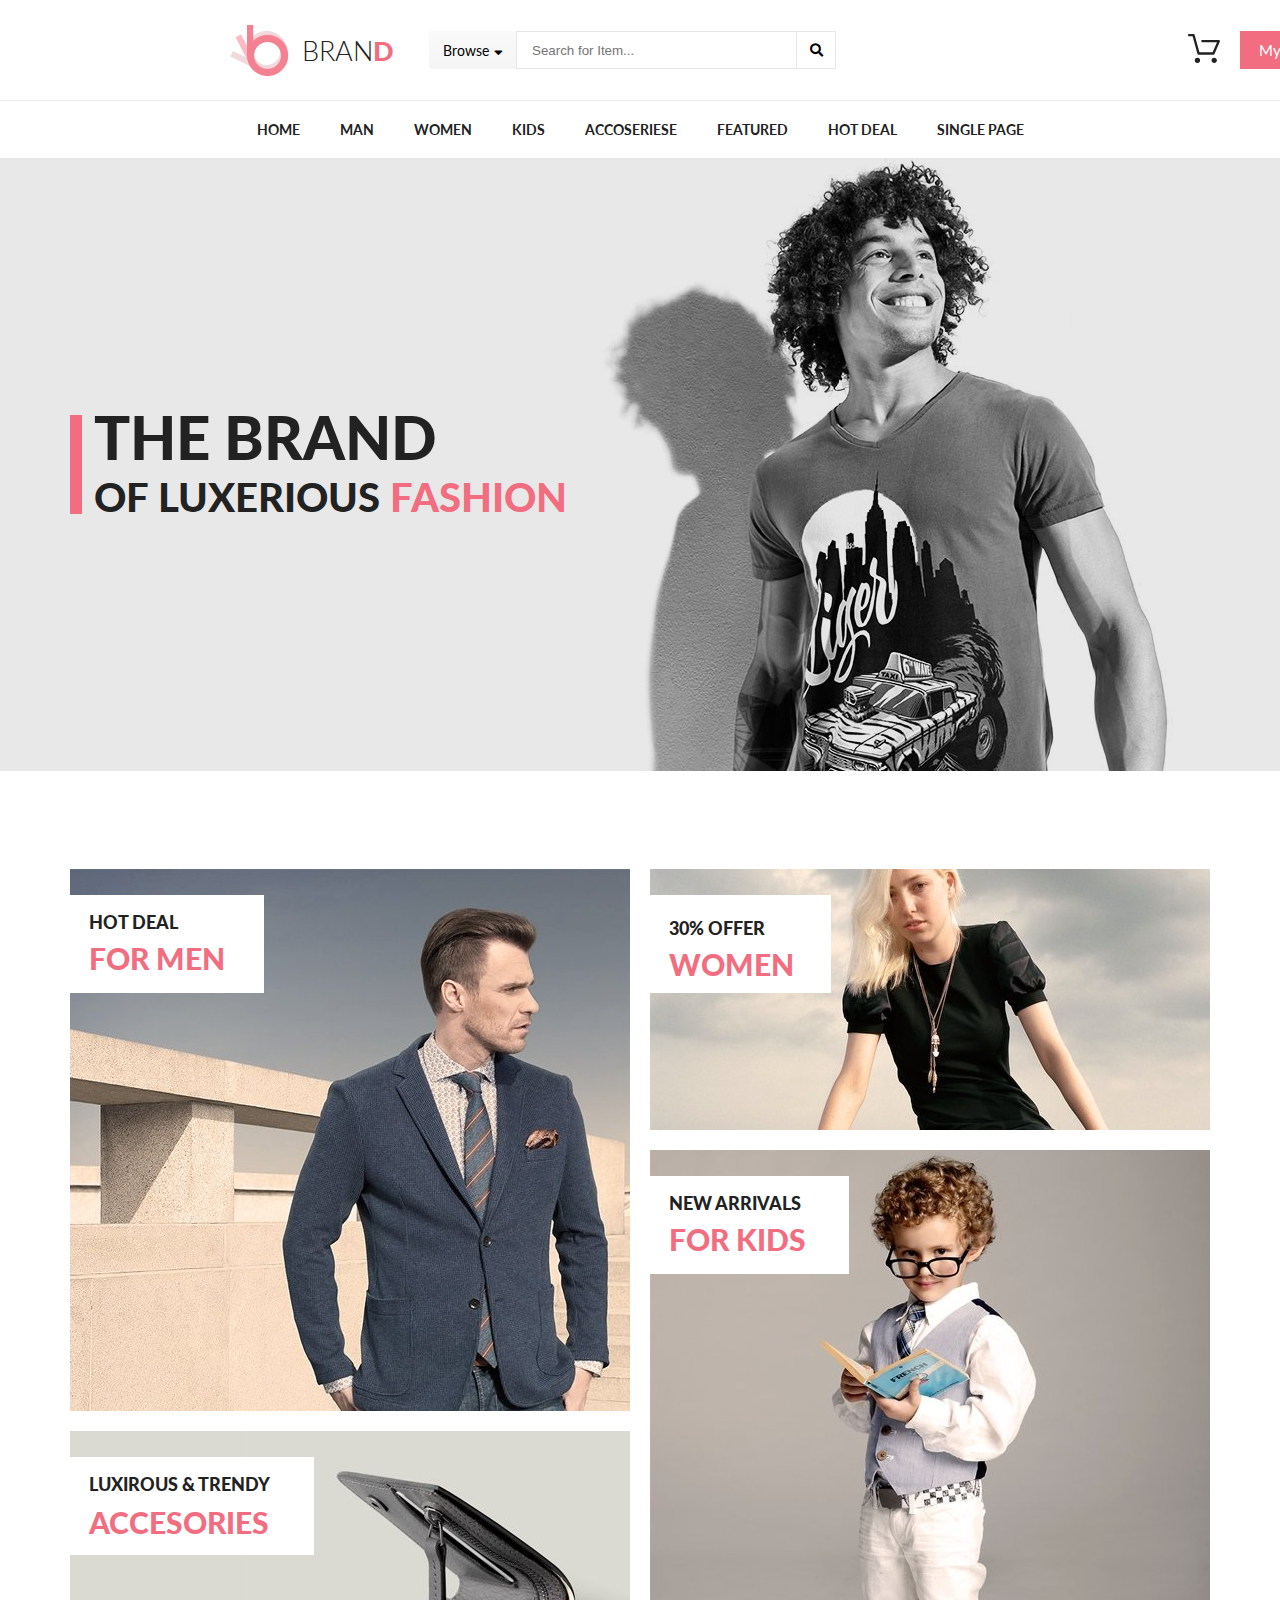
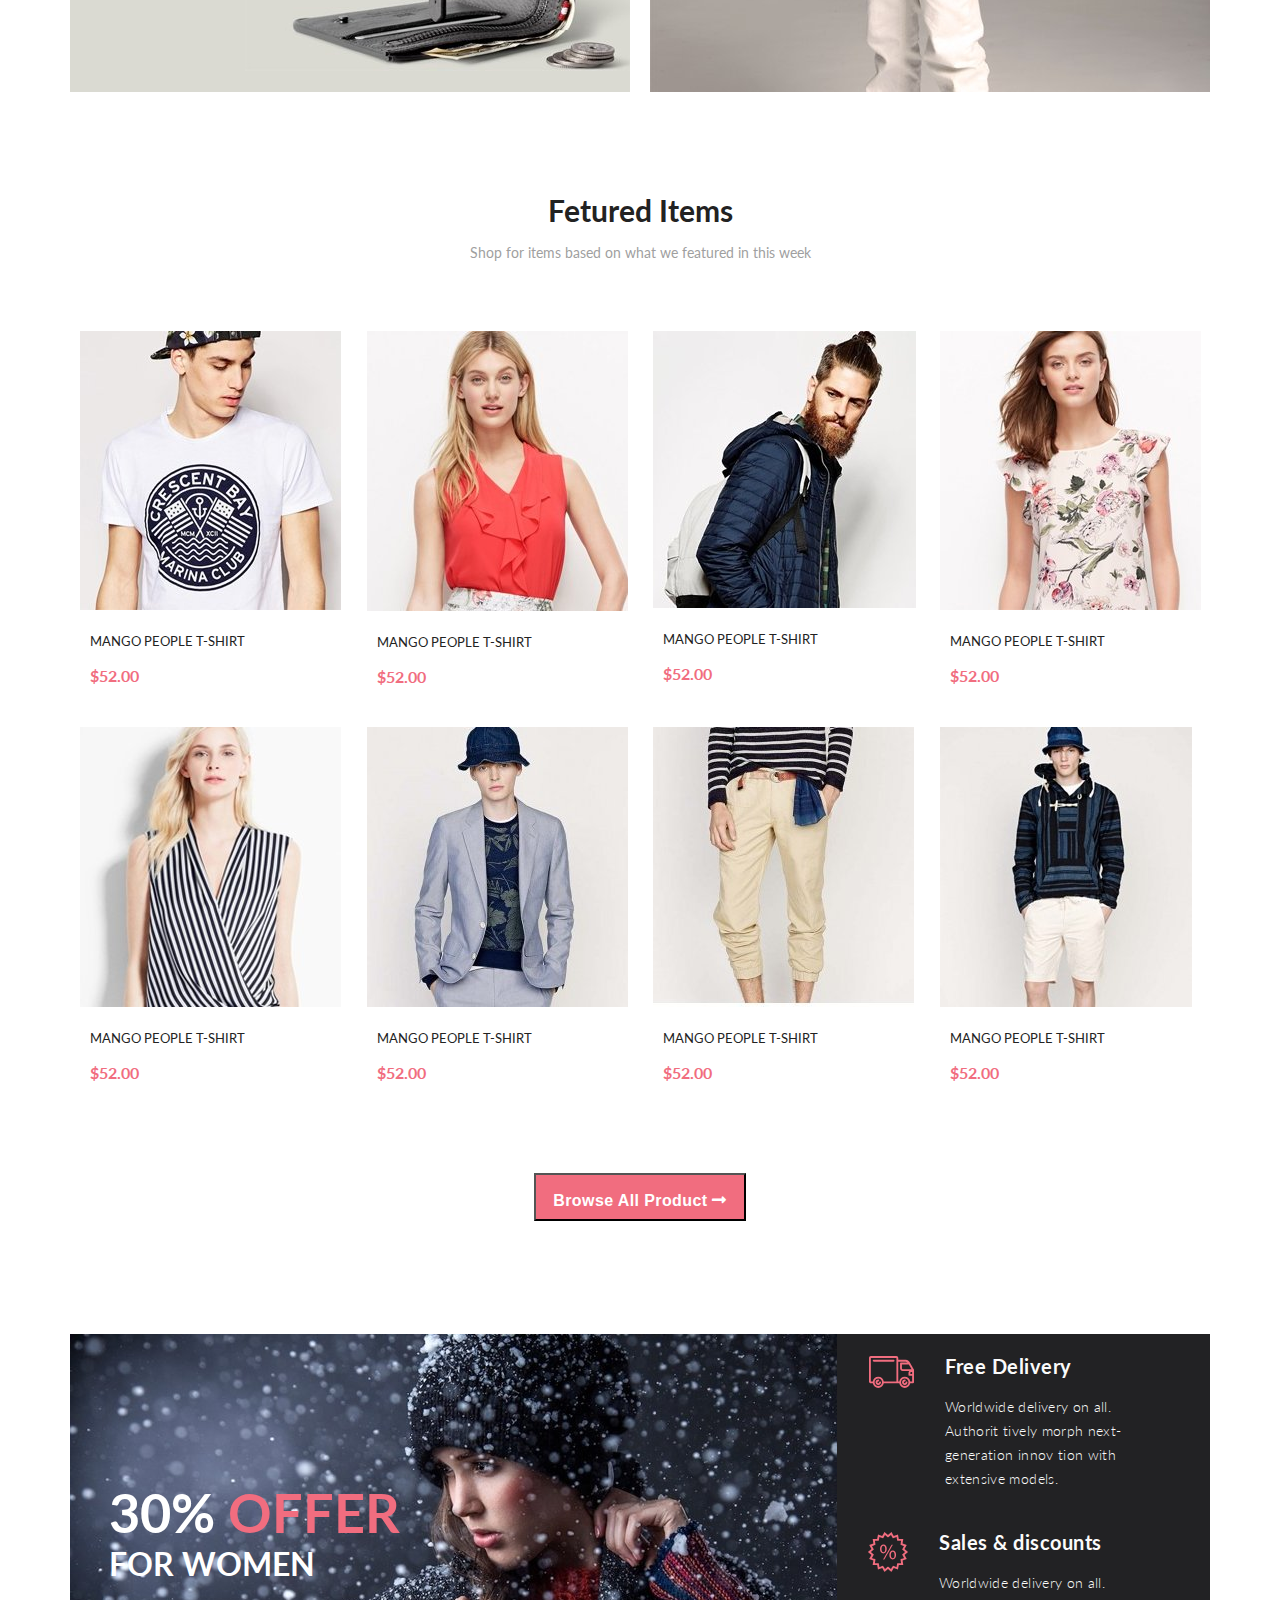
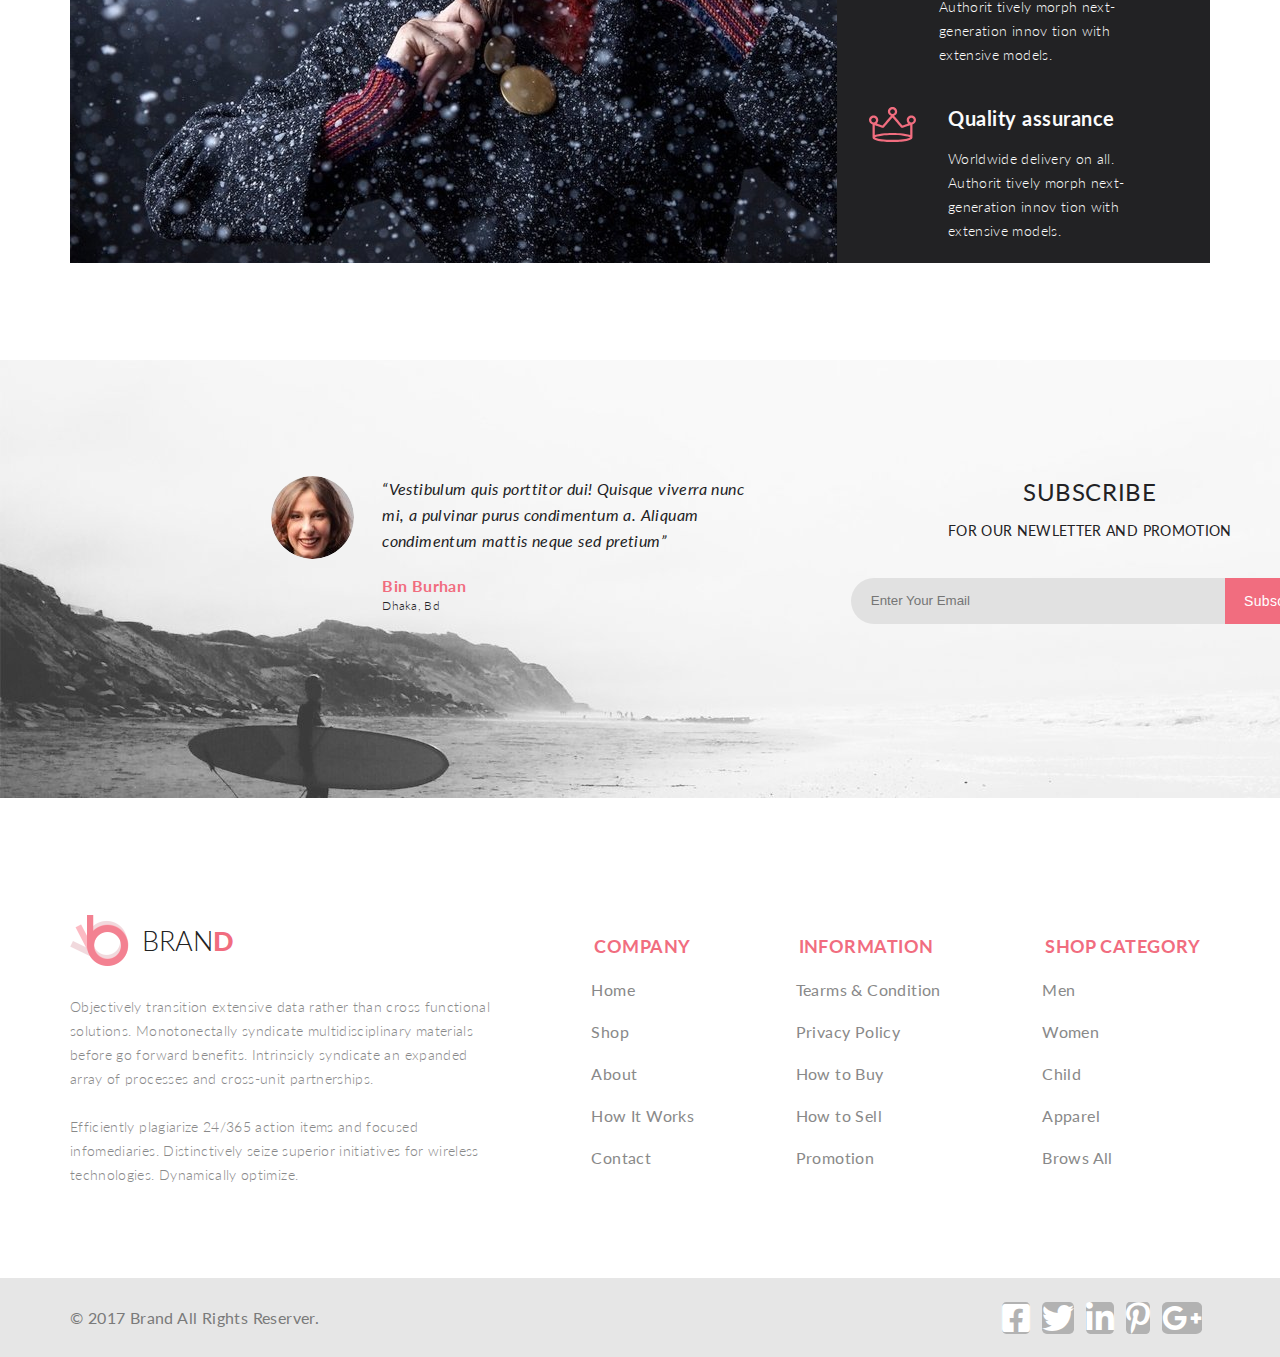
==== index.html @ cf019de4 "corrected header all" ====
<!DOCTYPE html>
<html lang="en">

<head>
    <meta charset="UTF-8">
    <title>Home</title>
    <link href="https://fonts.googleapis.com/css?family=Lato:100,300,400,400i,700,900&display=swap" rel="stylesheet">
    <link rel="stylesheet" href="font-awesome/css/all.css">
    <link rel="stylesheet" href="style/style.css">
</head>

<body>
    <!-- Потолок -->
    <div class="header">
        <div class="container header__flex">
            <div class="header__left">
                <a href="index.html" class="logo">
                    <img class="logo__img" src="img/logo.png" alt="Oops"> Bran <span class="logo__img__text">d</span>
                </a>
                <form class="header__form" action="#">
                    <div class="block__browse">
                        <p class="browse">Browse <i class="fas fa-sort-down browse__arrow"></i></p>
                        <div class="block__browse__drop">
                            <h3 class="block__browse__drop__headline">women</h3>
                            <ul class="drop__menu__ul">
                                <li class="drop__menu__list"><a href="#" class="drop__menu__link">Dresses</a></li>
                                <li class="drop__menu__list"><a href="#" class="drop__menu__link">Tops</a></li>
                                <li class="drop__menu__list"><a href="#" class="drop__menu__link">Sweaters/Knits</a>
                                </li>
                                <li class="drop__menu__list"><a href="#" class="drop__menu__link">Jackets/Coats</a></li>
                                <li class="drop__menu__list"><a href="#" class="drop__menu__link">Blazers</a></li>
                                <li class="drop__menu__list"><a href="#" class="drop__menu__link">Denim</a></li>
                                <li class="drop__menu__list"><a href="#" class="drop__menu__link">Leggings/Pants</a>
                                </li>
                                <li class="drop__menu__list"><a href="#" class="drop__menu__link">Skirts/Shorts</a></li>
                                <li class="drop__menu__list"><a href="#" class="drop__menu__link">Accessories </a></li>
                            </ul>
                            <h3 class="block__browse__drop__headline">men</h3>
                            <ul>
                                <li class="drop__menu__list"><a href="#" class="drop__menu__link">Tees/Tank tops</a>
                                </li>
                                <li class="drop__menu__list"><a href="#" class="drop__menu__link">Shirts/Polos</a></li>
                                <li class="drop__menu__list"><a href="#" class="drop__menu__link">Sweaters</a>
                                </li>
                                <li class="drop__menu__list"><a href="#"
                                        class="drop__menu__link">Sweatshirts/Hoodies</a></li>
                                <li class="drop__menu__list"><a href="#" class="drop__menu__link">Blazers</a></li>
                                <li class="drop__menu__list"><a href="#" class="drop__menu__link">Jackets/vests</a></li>
                            </ul>
                        </div>
                    </div>
                    <input class="input__text" placeholder="Search for Item..." type="text">
                    <button class="header__form__button2" type="submit"><i class="fas fa-search"></i></button>
                </form>
            </div>
            <div class="header__right">
                <ul class="header__right__ul">
                    <li class="header__right__list">
                        <a href="checkout.html"> <img class="header__cart" src="img/cart.svg" alt="Oops"></a>
                        <div class="header__right__list__drop">
                            <div class="header__right__list__drop__container">
                                <div class="header__right__list__drop__container__content">
                                    <img src="img/cart__img1.jpg" alt="Oops">
                                    <div class="header__right__list__drop__container__content__text">
                                        <div class="header__right__list__drop__container__content__text__block">
                                            <h4 class="list__drop__container__content__headline">
                                                Rebox Zane
                                            </h4>
                                            <p class="list__drop__container__content__stars"> <i
                                                    class="far fa-star"></i><i class="far fa-star"></i><i
                                                    class="far fa-star"></i><i class="far fa-star"></i><i
                                                    class="far fa-star"></i>
                                            </p>
                                            <p class="list__drop__container__content__price">1 x $250</p>
                                        </div>
                                        <a class="list__drop__container__content__delete" href="#"><i
                                                class="fas fa-times-circle"></i></a>
                                    </div>
                                </div>
                                <div class="header__right__list__drop__container__content">
                                    <img src="img/cart__img2.jpg" alt="Oops">
                                    <div class="header__right__list__drop__container__content__text">
                                        <div class="header__right__list__drop__container__content__text__block">
                                            <h4 class="list__drop__container__content__headline">
                                                Rebox Zane
                                            </h4>
                                            <p class="list__drop__container__content__stars"> <i
                                                    class="far fa-star"></i><i class="far fa-star"></i><i
                                                    class="far fa-star"></i><i class="far fa-star"></i><i
                                                    class="far fa-star"></i>
                                            </p>
                                            <p class="list__drop__container__content__price">1 x $250</p>
                                        </div>
                                        <a class="list__drop__container__content__delete" href="#"><i
                                                class="fas fa-times-circle"></i></a>
                                    </div>
                                </div>
                                <div class="header__right__list__drop__container__content__total ">
                                    <h2 class="total__price">TOTAL</h2>
                                    <h2 class="total__price">$500.00</h2>
                                </div>

                                <a href="checkout.html"
                                    class="header__right__list__drop__container__content__button">checkout</a>
                                <a href="#" class="header__right__list__drop__container__content__button2">Go to
                                    cart</a>
                            </div>
                        </div>

                    </li>
                </ul>
                <a class="header__right__button" href="#">My Account <i class="fas fa-sort-down arrow_account"></i></a>
            </div>
        </div>
    </div>

    <!-- nav -->

    <nav>
        <ul class="menu">
            <li class="menu__list"><a class="menu__link" href="#">Home</a></li>
            <li class="menu__list"><a class="menu__link" href="#">Man</a></li>
            <li class="menu__list"><a class="menu__link" href="#">Women</a>

                <div class="drop">
                    <div class="drop__flex">
                        <h3 class="nav__drop__headline">Women</h3>
                        <ul class="drop__menu">
                            <li class="drop__menu__list"><a href="#" class="drop__menu__link">Dresses</a></li>
                            <li class="drop__menu__list"><a href="#" class="drop__menu__link">Tops</a></li>
                            <li class="drop__menu__list"><a href="#" class="drop__menu__link">Sweaters/Knits</a></li>
                            <li class="drop__menu__list"><a href="#" class="drop__menu__link">Jackets/Coats</a></li>
                            <li class="drop__menu__list"><a href="#" class="drop__menu__link">Blazers</a></li>
                            <li class="drop__menu__list"><a href="#" class="drop__menu__link">Denim</a></li>
                            <li class="drop__menu__list"><a href="#" class="drop__menu__link">Leggings/Pants</a></li>
                            <li class="drop__menu__list"><a href="#" class="drop__menu__link">Skirts/Shorts</a></li>
                            <li class="drop__menu__list"><a href="#" class="drop__menu__link">Accessories </a></li>
                        </ul>
                    </div>
                    <div class="drop__flex">
                        <h3 class="nav__drop__headline">Women</h3>
                        <ul class="drop__menu">
                            <li class="drop__menu__list"><a href="#" class="drop__menu__link">Dresses</a></li>
                            <li class="drop__menu__list"><a href="#" class="drop__menu__link">Tops</a></li>
                            <li class="drop__menu__list"><a href="#" class="drop__menu__link">Sweaters/Knits</a></li>
                            <li class="drop__menu__list"><a href="#" class="drop__menu__link">Jackets/Coats</a></li>
                        </ul>
                        <h3 class="nav__drop__headline">Women</h3>
                        <ul class="drop__menu">
                            <li class="drop__menu__list"><a href="#" class="drop__menu__link">Dresses</a></li>
                            <li class="drop__menu__list"><a href="#" class="drop__menu__link">Tops</a></li>
                            <li class="drop__menu__list"><a href="#" class="drop__menu__link">Sweaters/Knits</a></li>
                        </ul>
                    </div>
                    <div class="drop__flex">
                        <h3 class="nav__drop__headline">Women</h3>
                        <ul class="drop__menu">
                            <li class="drop__menu__list"><a href="#" class="drop__menu__link">Dresses</a></li>
                            <li class="drop__menu__list"><a href="#" class="drop__menu__link">Tops</a></li>
                            <li class="drop__menu__list"><a href="#" class="drop__menu__link">Sweaters/Knits</a></li>
                            <li class="drop__menu__list"><a href="#" class="drop__menu__link">Jackets/Coats</a></li>
                        </ul>
                        <a href="#">
                            <div class="drop__menu__img__container">
                                <div class="drop__menu__img__container__for__text">
                                    <p class="drop__menu__img__container__text">
                                        Super sale!
                                    </p>
                                </div>
                            </div>
                        </a>

                    </div>
                </div>

            </li>
            <li class="menu__list"><a class="menu__link" href="#">Kids</a></li>
            <li class="menu__list"><a class="menu__link" href="#">Accoseriese</a></li>
            <li class="menu__list"><a class="menu__link" href="#">Featured</a></li>
            <li class="menu__list"><a class="menu__link" href="#">Hot Deal</a></li>
            <li class="menu__list"><a href="single__page.html" class="menu__link">single page</a></li>
        </ul>
    </nav>

    <!-- section1 -->

    <main>
        <div class="section1">
            <div class="section1__content">
                <div class="section1__content__text">
                    <p class="section1__content__text1"> The brand</p>
                    <p class="section1__content__text2">of luxerious <span
                            class="section1__content__text22">Fashion</span>
                    </p>
                </div>
            </div>
        </div>

        <!-- section2 -->

        <div class="section2">
            <div class="section2__content">
                <div class="section2__content__content1">
                    <div class="section2__content__content1__text">
                        <p class="section2__content__content1__text1"> hot deal</p>
                        <p class="section2__content__content1__text2">for men</p>
                    </div>
                </div>
                <div class="section2__content__content3">
                    <div class="section2__content__content3__text">
                        <p class="section2__content__content3__text1"> LUXIROUS & trendy</p>
                        <p class="section2__content__content3__text2">ACCESORIES</p>
                    </div>
                </div>
                <div class="section2__content__content2">
                    <div class="section2__content__content2__text">
                        <p class="section2__content__content2__text1"> 30% offer</p>
                        <p class="section2__content__content2__text2">women</p>
                    </div>
                </div>

                <div class="section2__content__content4">
                    <div class="section2__content__content4__text">
                        <p class="section2__content__content4__text1"> new arrivals</p>
                        <p class="section2__content__content4__text2"> FOR kids</p>
                    </div>
                </div>

            </div>
        </div>

        <!-- section3 -->

        <h1 class="section3__h1"> Fetured Items</h1>
        <p class="section3__p">Shop for items based on what we featured in this week</p>

        <div class="section3">
            <div class="section3__content">
                <div class="section3__content__items">

                    <div class="section3__content__items__opacity">
                        <a href="#" class="section3__content__items__opacity__button">
                            <img src="img/basket.svg" alt="Oops">
                            Add to cart
                        </a>
                    </div>
                    <img src="img/section3-1.jpg" alt="Oops">
                    <p class="section3__content__items__text1">Mango People T-shirt</p>
                    <div class="section3__content__items__container__text2">
                        <p class="section3__content__items__text2">$52.00</p>
                        <p id="stars"> <i class="far fa-star"></i><i class="far fa-star"></i><i
                                class="far fa-star"></i><i class="far fa-star"></i><i class="far fa-star"></i>
                        </p>
                    </div>
                </div>

                <div class="section3__content__items">
                    <div class="section3__content__items__opacity">
                        <a href="#" class="section3__content__items__opacity__button">
                            <img src="img/basket.svg" alt="Oops">
                            Add to cart
                        </a>
                    </div>
                    <img src="img/section3-2.jpg" alt="Oops">
                    <p class="section3__content__items__text1">Mango People T-shirt</p>
                    <div class="section3__content__items__container__text2">
                        <p class="section3__content__items__text2">$52.00</p>
                        <p id="stars"> <i class="far fa-star"></i><i class="far fa-star"></i><i
                                class="far fa-star"></i><i class="far fa-star"></i><i class="far fa-star"></i>
                        </p>
                    </div>
                </div>
                <div class="section3__content__items">
                    <div class="section3__content__items__opacity">
                        <a href="#" class="section3__content__items__opacity__button">
                            <img src="img/basket.svg" alt="Oops">
                            Add to cart
                        </a>
                    </div>
                    <img src="img/section3-3.jpg" alt="Oops">
                    <p class="section3__content__items__text1">Mango People T-shirt</p>
                    <div class="section3__content__items__container__text2">
                        <p class="section3__content__items__text2">$52.00</p>
                        <p id="stars"> <i class="far fa-star"></i><i class="far fa-star"></i><i
                                class="far fa-star"></i><i class="far fa-star"></i><i class="far fa-star"></i>
                        </p>
                    </div>
                </div>
                <div class="section3__content__items">
                    <div class="section3__content__items__opacity">
                        <a href="#" class="section3__content__items__opacity__button">
                            <img src="img/basket.svg" alt="Oops">
                            Add to cart
                        </a>
                    </div>
                    <img src="img/section3-4.jpg" alt="Oops">
                    <p class="section3__content__items__text1">Mango People T-shirt</p>
                    <div class="section3__content__items__container__text2">
                        <p class="section3__content__items__text2">$52.00</p>
                        <p id="stars"> <i class="far fa-star"></i><i class="far fa-star"></i><i
                                class="far fa-star"></i><i class="far fa-star"></i><i class="far fa-star"></i>
                        </p>
                    </div>
                </div>
                <div class="section3__content__items">
                    <div class="section3__content__items__opacity">
                        <a href="#" class="section3__content__items__opacity__button">
                            <img src="img/basket.svg" alt="Oops">
                            Add to cart
                        </a>
                    </div>
                    <img src="img/section3-5.jpg" alt="Oops">
                    <p class="section3__content__items__text1">Mango People T-shirt</p>
                    <div class="section3__content__items__container__text2">
                        <p class="section3__content__items__text2">$52.00</p>
                        <p id="stars"> <i class="far fa-star"></i><i class="far fa-star"></i><i
                                class="far fa-star"></i><i class="far fa-star"></i><i class="far fa-star"></i>
                        </p>
                    </div>
                </div>
                <div class="section3__content__items">
                    <div class="section3__content__items__opacity">
                        <a href="#" class="section3__content__items__opacity__button">
                            <img src="img/basket.svg" alt="Oops">
                            Add to cart
                        </a>
                    </div>
                    <img src="img/section3-6.jpg" alt="Oops">
                    <p class="section3__content__items__text1">Mango People T-shirt</p>
                    <div class="section3__content__items__container__text2">
                        <p class="section3__content__items__text2">$52.00</p>
                        <p id="stars"> <i class="far fa-star"></i><i class="far fa-star"></i><i
                                class="far fa-star"></i><i class="far fa-star"></i><i class="far fa-star"></i>
                        </p>
                    </div>
                </div>
                <div class="section3__content__items">
                    <div class="section3__content__items__opacity">
                        <a href="#" class="section3__content__items__opacity__button">
                            <img src="img/basket.svg" alt="Oops">
                            Add to cart
                        </a>
                    </div>
                    <img src="img/section3-7.jpg" alt="Oops">
                    <p class="section3__content__items__text1">Mango People T-shirt</p>
                    <div class="section3__content__items__container__text2">
                        <p class="section3__content__items__text2">$52.00</p>
                        <p id="stars"> <i class="far fa-star"></i><i class="far fa-star"></i><i
                                class="far fa-star"></i><i class="far fa-star"></i><i class="far fa-star"></i>
                        </p>
                    </div>
                </div>
                <div class="section3__content__items">
                    <div class="section3__content__items__opacity">
                        <a href="#" class="section3__content__items__opacity__button">
                            <img src="img/basket.svg" alt="Oops">
                            Add to cart
                        </a>
                    </div>
                    <img class="section3-8__img" src="img/section3-8.jpg" alt="Oops">
                    <p class="section3__content__items__text1">Mango People T-shirt</p>
                    <div class="section3__content__items__container__text2">
                        <p class="section3__content__items__text2">$52.00</p>
                        <p id="stars"> <i class="far fa-star"></i><i class="far fa-star"></i><i
                                class="far fa-star"></i><i class="far fa-star"></i><i class="far fa-star"></i>
                        </p>
                    </div>
                </div>
            </div>
        </div>
        <form class="section3__form" action="#">
            <button class="section3__button">Browse All Product <i class="fas fa-long-arrow-alt-right"></i></button>
        </form>
        <!-- section 4  -->
        <section class="section__4">
            <div class="section__4__left">
                <div class="section__4__left__price">
                    <p class="section__4__price__text">30% <span class="section__4__price__text__color">offer</span></p>
                    <h2 class="section__4__price__text__2"> for women </h2>
                </div>
            </div>
            <div class="section__4__right">
                <div class="section__4__right__content">
                    <img src="img/section4-1.svg" alt="Oops">
                    <div class="section__4__right__content__text">
                        <h3 class="section__4__right__content__h3">Free Delivery</h3>
                        <p class="section__4__right__content__p">
                            Worldwide delivery on all. Authorit tively morph next-generation innov tion with extensive
                            models.
                        </p>
                    </div>
                </div>
                <div class="section__4__right__content">
                    <img src="img/section4-2.svg" alt="Oops">
                    <div class="section__4__right__content__text">
                        <h3 class="section__4__right__content__h3">Sales & discounts</h3>
                        <p class="section__4__right__content__p">
                            Worldwide delivery on all. Authorit tively morph next-generation innov tion with extensive
                            models.
                        </p>
                    </div>
                </div>
                <div class="section__4__right__content">
                    <img src="img/section4-3.svg" alt="Oops">
                    <div class="section__4__right__content__text">
                        <h3 class="section__4__right__content__h3">Quality assurance</h3>
                        <p class="section__4__right__content__p">
                            Worldwide delivery on all. Authorit tively morph next-generation innov tion with extensive
                            models.
                        </p>
                    </div>
                </div>
            </div>
        </section>
    </main>
    <!-- section 5 -->
    <section class="section__5">
        <div class="section__5__container">
            <div class="section__5__left">
                <img class="section__5__left__img" src="img/section5-1.jpg" alt="Oops">
                <div class="section__5__left__right">
                    <p class="section__5__left__cite"> “Vestibulum quis porttitor dui! Quisque viverra nunc mi,
                        a pulvinar purus condimentum a. Aliquam condimentum mattis neque sed pretium”</p>
                    <p class="section__5__left__cite2"> <span class="section__5__left__cite__color"> Bin Burhan</span>
                        <br>
                        Dhaka, Bd</p>
                </div>
            </div>
            <div class="section__5__right">
                <div class="section__5__right__headline">
                    <h3 class="section__5__right__headline__h3">Subscribe</h3>
                    <p class="section__5__right__headline__p">FOR OUR NEWLETTER AND PROMOTION</p>
                    <form class="section__5__form" action="#">
                        <input class="section__5__form__input" type="email" placeholder="Enter Your Email">
                        <button class="section__5__form__button">Subscribe</button>
                    </form>
                </div>
            </div>
        </div>

        <!-- section 6 -->

    </section>
    <section class="section__6">
        <div class="section__6__content">
            <a href="#" class="logo"> <img class="logo__img" src="img/logo.png" alt="Oops"> Bran <span
                    class="logo__img__text">d</span>
            </a>
            <p class="section__6__content__text">
                Objectively transition extensive data rather than cross functional solutions. Monotonectally syndicate
                multidisciplinary materials before go forward benefits. Intrinsicly syndicate an expanded array of
                processes and cross-unit partnerships. <br> <br>

                Efficiently plagiarize 24/365 action items and focused infomediaries.
                Distinctively seize superior initiatives for wireless technologies. Dynamically optimize.
            </p>
        </div>
        <div class="section__6__content__colonna">
            <h1 class="section__6__content__headline">COMPANY</h1>
            <ul>
                <li class="section__6__list"><a class="section__6__link" href="#">Home</a></li>
                <li class="section__6__list"><a class="section__6__link" href="#">Shop</a></li>
                <li class="section__6__list"><a class="section__6__link" href="#">About</a></li>
                <li class="section__6__list"><a class="section__6__link" href="#">How It Works</a></li>
                <li class="section__6__list"><a class="section__6__link" href="#">Contact</a></li>
            </ul>
        </div>
        <div class="section__6__content__colonna">
            <h1 class="section__6__content__headline">INFORMATION</h1>
            <ul>
                <li class="section__6__list"><a class="section__6__link" href="#">Tearms & Condition</a></li>
                <li class="section__6__list"><a class="section__6__link" href="#">Privacy Policy</a></li>
                <li class="section__6__list"><a class="section__6__link" href="#">How to Buy</a></li>
                <li class="section__6__list"><a class="section__6__link" href="#">How to Sell</a></li>
                <li class="section__6__list"><a class="section__6__link" href="#">Promotion</a></li>
            </ul>
        </div>
        <div class="section__6__content__colonna">
            <h1 class="section__6__content__headline">SHOP CATEGORY</h1>
            <ul>
                <li class="section__6__list"><a class="section__6__link" href="#">Men</a></li>
                <li class="section__6__list"><a class="section__6__link" href="#">Women</a></li>
                <li class="section__6__list"><a class="section__6__link" href="#">Child</a></li>
                <li class="section__6__list"><a class="section__6__link" href="#">Apparel</a></li>
                <li class="section__6__list"><a class="section__6__link" href="#">Brows All</a></li>
            </ul>
        </div>
    </section>

    <!-- footer -->

    <footer>
        <div class="footer__container">
            <p class="copyrigh">&copy 2017 Brand All Rights Reserver. </p>
            <div class="footer__container__link">
                <a class="footer__link" href="https://www.facebook.com" target="_Blank"><i
                        class="fab fa-facebook-square fa-2x network"></i></a>
                <a class="footer__link" href="https://www.twitter.com" target="_Blank"><i
                        class="fab fa-twitter fa-2x network"></i></a>
                <a class="footer__link" href="https://www.facebook.com" target="_Blank"><i
                        class="fab fa-linkedin-in fa-2x network"></i></a>
                <a class="footer__link" href="https://www.pinterest.com" target="_Blank"><i
                        class="fab fa-pinterest-p fa-2x network"></i></a>
                <a class="footer__link" href="https://www.google.com" target="_Blank"><i
                        class="fab fa-google-plus-g fa-2x network"></i></a>
            </div>
        </div>
    </footer>
</body>

</html>
<!-- css navigation -->
---- style/style.css ----
* {
    margin: 0;
    padding: 0;
}
/* анимацЪ */
/* animation: sweep 1s ease; */
@keyframes sweep {
    0% {
        opacity: 0;
        margin-left: -20px
    }

    100% {
        opacity: 1;
        margin-left: 0px
    }
}





body {
    font-family: 'Lato', sans-serif;
    /* width: 1600px; */
    margin: 0 auto;
}

a {
    text-decoration: none;
}

li {
    list-style-type: none;
}

.header {
    width: 1600px;
    height: 100px;
    background-color: #ffffff;
    border-bottom: 1.0px solid #ececec;
    margin: 0 auto;
    display: flex;
    justify-content: space-between;
    align-items: center;
}

.container {
    width: 1140px;
    margin: 0 auto;
}

.logo {
    font-size: 27px;
    font-weight: 300;
    text-transform: uppercase;
    color: #222222;
    display: flex;
    align-items: center;
}

.logo__img {
    margin-right: 13px;
}

.logo__img__text {
    font-weight: 900;
    text-transform: uppercase;
    color: #f16d7f;
}


.block__browse {
    width: 87px;
    height: 38px;
    display: flex;
}

.block__browse:hover {
    box-shadow: 0 0 10px #9f9f9f;
    transition: 0.5s;
}

.browse {
    display: flex;
    justify-content: center;
    align-items: center;
    border-radius: 3px 0 0 3px;
    background-image: linear-gradient(to bottom, #f9f9f9 0%, #f5f5f5 100%);
    width: 87px;
    height: 38px;
    font-size: 14px;
    border: none;
}

.browse__arrow {
    padding-left: 5px;
}

/* Browse раскрытие */

.block__browse {
    position: relative;
}

.block__browse:hover .block__browse__drop {
    display: block;
}

.drop__menu__ul {
    margin-bottom: 20px;
}

.block__browse__drop {
    position: absolute;
    top: 38px;
    display: none;
    background-color: #ffffff;
    border-radius: 5.0px;
    z-index: 2;
    padding: 10px 12px;
}

.block__browse__drop__headline {
    font-size: 14px;
    line-height: 32px;
    font-weight: 400;
    text-transform: uppercase;
    letter-spacing: 0.025em;
    color: #232323;
    border-bottom: 1px solid #e8e8e8;
    width: 236px;
    margin-bottom: 17px;
    padding-bottom: -4px;
}



.header__flex {
    display: flex;
    justify-content: space-between;
}

.header__left {
    display: flex;
    align-items: center;
}

.input__text {
    height: 38px;
    width: 280px;
    box-sizing: border-box;
    border: 0.1px solid #e6e6e6;
    border-right: none;
    padding-left: 15px;
    padding-right: 15px;
}

.header__form__button2 {
    width: 40px;
    background-color: #fff;
    border: 1px solid #e6e6e6;
}

.header__form__button2:hover {
    transition: 0.5s;
    box-shadow: 0 0 10px #9f9f9f;
}

.header__form__img {
    height: 14px;
    width: 20px;
}

.header__form {
    height: 38px;
    display: flex;
    margin-left: 35px;
}

.header__right {
    display: flex;
    align-items: center;
}

.header__right__button {
    width: 130px;
    height: 38px;
    background-color: #f16d7f;
    border: none;
    color: #ffffff;
    font-size: 15px;
    font-weight: 400;
    justify-content: center;
    display: flex;
    align-items: center;
}

.arrow_account {
    padding-left: 5px;
}

.header__right__button:hover {
    box-shadow: 0 0 10px 5px #f16d7f;
    transition: 0.5s;
}

.header__cart {
    width: 32px;
    height: 29px;
    margin-right: 20px;
}

.header__cart:hover {
    box-shadow: 0 0 10px 1px #000000;
    transition: 0.5s;
    border-radius: 15%;
    background-color: rgb(0, 0, 0, 0.3);
}

/* вылезающее из корзины */

.header__right__list__drop {
    width: 262px;
    /* height: 440px; */
    background-color: #ffffff;
    border-radius: 5px;
    display: none;
    position: absolute;
    /* z-index: 2; */
}

.header__right__list {
    position: relative;
}

.header__right__list:hover .header__right__list__drop {
    display: block;
}

.header__right__list__drop__container__content {
    width: 229px;
    display: flex;
    margin: 0 auto;
    border-bottom: 1px solid rgb(237, 237, 237, 0.74);
    margin-top: 21px;
    padding-bottom: 16px;
}

.list__drop__container__content__headline {
    font-size: 12px;
    line-height: 1.2;
    font-weight: 700;
    text-transform: uppercase;
    color: #222222;
}

.list__drop__container__content__stars {
    font-size: 12px;
    font-weight: 400;
    color: #e4af48;
    margin-top: 10px;
    margin-bottom: 12px;
}

.list__drop__container__content__price {
    font-size: 10px;
    font-weight: 400;
    text-transform: uppercase;
    color: #f16d7f;
}

.header__right__list__drop__container__content__text {
    display: flex;
    justify-content: space-between;
    align-items: center;
    width: 157px;
    margin-left: 15px;
}

.list__drop__container__content__delete {
    font-size: 16px;
    font-weight: 400;
    text-transform: uppercase;
    color: #c0c0c0;
}

.list__drop__container__content__delete:hover {
    color: #646464;
}

.header__right__list__drop__container__content__total {
    justify-content: space-between;
    width: 229px;
    display: flex;
    margin: 0 auto;
    margin-top: 19px;
    margin-bottom: 32px;
}

.total__price {
    font-size: 16px;
    font-weight: 700;
    text-transform: uppercase;
    color: #222222;
}

.header__right__list__drop__container__content__button {
    border: 1.0px solid #f16d7f;
    font-size: 14px;
    font-weight: 700;
    text-transform: uppercase;
    color: #f16d7f;
    padding: 16.5px 0px;
    display: block;
    width: 225px;
    text-align: center;
    margin: 0 auto;
    transform: scale(0.9);

}

.header__right__list__drop__container__content__button2 {
    font-size: 14px;
    font-weight: 700;
    text-transform: uppercase;
    color: #4a4a4a;
    padding: 16.5px 0px;
    border: 1px solid #eaeaea;
    background-color: #ffffff;
    display: block;
    width: 225px;
    text-align: center;
    margin: 0 auto;
    margin-top: 11px;
    margin-bottom: 20px;
    transform: scale(0.9);
}

.header__right__list__drop__container__content__button:hover,
.header__right__list__drop__container__content__button2:hover {
    background-color: rgb(122, 122, 122);
    transition: all 1s;
    box-shadow: 0 0 1px 1px #222224;
    transform: scale(1.0);
}

/* Меню nav */
.menu {
    display: flex;
    justify-content: center;
    background-color: #fff;
}

.menu__link {
    padding: 20px;
    font-size: 14px;
    font-weight: 700;
    text-transform: uppercase;
    display: block;
    color: #222222;
}

.menu__link:hover {
    box-shadow: 0 0 10px 10px #9f9f9f;
    transition: 0.3s;
    border-radius: 75%;
}

/* подменю для женщин */
.menu__list {
    position: relative;
}

.drop {
    background-color: #ffffff;
    border-radius: 5.0px;
    position: absolute;
    display: none;
}

.menu__list:hover .drop {
    display: flex;
}

.drop__flex {
    padding: 12px 20px;
}

.nav__drop__headline {
    font-size: 14px;
    line-height: 32px;
    font-weight: 400;
    text-transform: uppercase;
    letter-spacing: 0.025em;
    color: #232323;
    border-bottom: 1px solid #e8e8e8;
    width: 235px;
    margin-bottom: 17px;
    padding-bottom: -4px;
}

.drop__menu__list:hover {
    box-shadow: 0 0 5px 5px #9f9f9f;
    background-color: #9f9f9f;
}

.drop__menu__link {
    font-size: 14px;
    line-height: 28px;
    font-weight: 400;
    letter-spacing: 0.025em;
    color: #646464;
}

.drop__menu__img__container {
    background-image: url(../img/drop__menu.jpg);
    width: 255px;
    height: 118px;
    display: flex;
    justify-content: flex-end;
    align-items: flex-end;
    margin-top: 22px;
}

.drop__menu__img__container__for__text {
    width: 71px;
    height: 45px;
    padding: 15px 12px;
}

.drop__menu__img__container__text {
    font-size: 22px;
    line-height: 28px;
    font-weight: 900;
    text-transform: uppercase;
    letter-spacing: 0.025em;
    color: #ffffff;
}


/* section  1 */
.section1 {
    height: 613px;
    background: #e8e8e8;
}

.section1__content {
    background-image: url(../img/promo.jpg);
    margin: 0 auto;
    height: 100%;
    display: flex;
    width: 1140px;
    align-items: center;
    background-position: 0 -51px;
}

.section1__content__text {
    border-left: #f16d7f solid 12px;
    padding-left: 12px
}

.section1__content__text1 {
    font-size: 60px;
    font-weight: 900;
    color: #222222;
    line-height: 45px;
    margin-bottom: 20px;
    text-transform: uppercase;

}

.section1__content__text2 {
    font-size: 40px;
    font-weight: 900;
    color: #222222;
    text-transform: uppercase;
    line-height: 34px;
}

.section1__content__text22 {
    font-size: 40px;
    font-weight: 900;
    color: #f16d7f;
    text-transform: uppercase;
}

/* section2 */

.section2 {
    margin-top: 98px;
}

.section2__content {
    margin: 0 auto;
    width: 1140px;
    height: 823px;
    display: flex;
    flex-wrap: wrap;
    align-content: space-between;
    flex-direction: column;
    justify-content: space-between;
}

.section2__content__content1 {
    background-image: url(../img/img2.jpg);
    width: 560px;
    height: 542px;
}

.section2__content__content1__text {
    width: 175px;
    height: 82px;
    background-color: #ffffff;
    margin-top: 26px;
    padding-left: 19px;
    padding-top: 16px;
}

.section2__content__content1__text1 {
    font-size: 18px;
    font-weight: 900;
    text-transform: uppercase;
    color: #222222;
}

.section2__content__content1__text2 {
    color: #f16d7f;
    font-size: 30px;
    font-weight: 900;
    text-transform: uppercase;
    line-height: 50px;
}

.section2__content__content2 {
    background-image: url(../img/img3.jpg);
    width: 560px;
    height: 261px;
}

.section2__content__content2__text {
    width: 162px;
    height: 82px;
    background-color: #ffffff;
    margin-top: 26px;
    padding-left: 19px;
    padding-top: 16px;
}

.section2__content__content2__text1 {
    font-size: 18px;
    font-weight: 900;
    text-transform: uppercase;
    color: #222222;
    line-height: 35px;
}

.section2__content__content2__text2 {
    color: #f16d7f;
    font-size: 30px;
    font-weight: 900;
    text-transform: uppercase;
}

.section2__content__content3 {
    background-image: url(../img/img4.jpg);
    background-position: 175px 0;
    background-color: #dadad2;
    width: 560px;
    height: 261px;
    background-repeat: no-repeat;
}

.section2__content__content3__text {
    width: 225px;
    height: 82px;
    background-color: #ffffff;
    margin-top: 26px;
    padding-left: 19px;
    padding-top: 16px;
}

.section2__content__content3__text1 {
    font-size: 18px;
    font-weight: 900;
    text-transform: uppercase;
    color: #222222;
}

.section2__content__content3__text2 {
    color: #f16d7f;
    font-size: 30px;
    font-weight: 900;
    text-transform: uppercase;
    line-height: 55px;
}

.section2__content__content4 {
    background-image: url(../img/img5.jpg);
    width: 560px;
    height: 542px;
}

.section2__content__content4__text {
    width: 180px;
    height: 82px;
    background-color: #ffffff;
    margin-top: 26px;
    padding-left: 19px;
    padding-top: 16px;
}

.section2__content__content4__text1 {
    font-size: 18px;
    font-weight: 900;
    text-transform: uppercase;
    color: #222222;
}

.section2__content__content4__text2 {
    color: #f16d7f;
    font-size: 30px;
    font-weight: 900;
    text-transform: uppercase;
    line-height: 50px;
}

/* section3 */
.section3__h1 {
    font-size: 30px;
    font-weight: 700;
    color: #222222;
    margin-top: 100px;
    text-align: center;
    margin-bottom: 16px;
}

.section3__p {
    font-size: 14px;
    font-weight: 400;
    color: #9f9f9f;
    text-align: center;
}

.section3 {
    margin-top: 60px;

}

.section3__content {
    width: 1140px;
    margin: 0 auto;
    display: flex;
    flex-wrap: wrap;
    justify-content: space-between;

}

.section3__content__items {
    width: 260px;
    height: 376px;
    position: relative;
    margin: 10px;
}

.section3__content__items:hover {
    box-shadow: 0px 5px 8px 0px rgba(0, 0, 0, 0.15);
}

.section3__content__items:hover #stars {
    display: block;
}

.section3__content__items__opacity {
    width: 263px;
    height: 281px;
    opacity: 0;
    background-color: rgba(58, 56, 56, 0.83);
    position: absolute;
    display: flex;
    justify-content: center;
    align-items: center;
}

.section3__content__items__opacity:hover {
    opacity: 0.8;
    transition: 1s;
}

.section3__content__items__opacity__button:hover {
    box-shadow: 0 0 10px 5px rgb(204, 14, 14);
    transition: 1s;
}

.section3__content__items__opacity__button {
    border: 1px solid #ffffff;
    font-size: 13px;
    font-weight: 700;
    color: #ffffff;
    display: flex;
    justify-content: center;
    align-items: center;
    width: 123px;
    height: 39px;

}

.section3__content__items__text1 {
    font-size: 13px;
    font-weight: 400;
    text-transform: uppercase;
    color: #222222;
    margin: 20px 0px 17px 10px;
}

.section3__content__items__container__text2 {
    display: flex;
    justify-content: space-between;
    padding-right: 10px;
}

.section3__content__items__text2 {
    font-size: 16px;
    font-weight: 700;
    text-transform: uppercase;
    color: #f16d7f;
    margin-left: 10px;
}

.section3__button {
    width: 212px;
    height: 48px;
    font-size: 16px;
    line-height: 52px;
    font-weight: 700;
    letter-spacing: 0.025em;
    color: #ffffff;
    background-color: #f16d7f;
    margin-bottom: 113px;
}

.section3__button:hover {
    box-shadow: 0 0 10px 5px #050404;
    transition: 1s;
}

.section3__form {
    margin-top: 60px;
    display: flex;
    justify-content: center;
}

/* section 4 */
.section__4 {
    width: 1140px;
    margin: 0 auto;
    margin-bottom: 97px;
    display: flex;
}

.section__4__left {
    /* background-color: #222224; */
    height: 529px;
    width: 767px;
    background-image: url(../img/section4.jpg);

}

.section__4__left__price {
    padding-top: 146px;
    padding-left: 39px;
}

.section__4__price__text {
    font-size: 53.7px;
    font-weight: 700;
    color: #ffffff;
}

.section__4__price__text__color {
    font-size: 53.7px;
    font-weight: 700;
    color: #f16d7f;
    text-transform: uppercase;
}

.section__4__price__text__2 {
    font-size: 32.2px;
    font-weight: 700;
    color: #ffffff;
    text-transform: uppercase;
}

.section__4__right {
    width: 373px;
    height: 529px;
    background-color: #222224;
    display: flex;
    flex-direction: column;
    justify-content: space-around;
}

.section__4__right__content {
    width: 300px;
    display: flex;
    align-items: flex-start;
    margin-left: 30px;
}

.section__4__right__content__h3 {
    font-size: 20px;
    font-weight: 700;
    color: #fbfbfb;
    letter-spacing: 0.025em;
    margin-bottom: 17px;
}

.section__4__right__content__p {
    font-size: 14px;
    font-weight: 300;
    color: #fbfbfb;
    letter-spacing: 0.025em;
    line-height: 24px;
}

.section__4__right__content__text {
    width: 219px;
    margin-left: 30px;
}

/* section 5 */
.section__5 {
    margin: 0 auto;
    width: 1600px;
    height: 438px;
    background-image: url(../img/section5.jpg);
    display: flex;
    justify-content: space-around;
    align-items: center;
    margin-bottom: 123px;
}

.section__5__container {
    width: 1140px;
    display: flex;
    justify-content: space-around;
    align-items: center;
    margin-bottom: 70px;
}

.section__5__left {
    width: 497px;
    display: flex;
    align-items: flex-start;
}

.section__5__left__img {
    border-radius: 50%;
}

.section__5__left__right {
    width: 386px;
    margin-left: 28px;
}

.section__5__left__cite {
    font-size: 16px;
    line-height: 26px;
    font-weight: 400;
    font-style: italic;
    letter-spacing: 0.025em;
    color: #222224;
    margin-bottom: 19px;
}

.section__5__left__cite2 {
    font-size: 12px;
    line-height: 14px;
    font-weight: 300;
    letter-spacing: 0.025em;
    color: #222224;
}

.section__5__left__cite__color {
    font-size: 16px;
    line-height: 26px;
    font-weight: 700;
    letter-spacing: 0.025em;
    color: #f16d7f;
}

.section__5__right__headline {
    text-align: center;
}

.section__5__right__headline__h3 {
    font-size: 24px;
    line-height: 54px;
    font-weight: 400;
    text-transform: uppercase;
    letter-spacing: 0.025em;
    color: #222224;
}

.section__5__right__headline__p {
    font-size: 14px;
    line-height: 24px;
    font-weight: 400;
    text-transform: uppercase;
    letter-spacing: 0.025em;
    color: #222224;
    margin-bottom: 35px;
}

.section__5__form {
    height: 46px;
    display: flex;
    align-items: center;
}

.section__5__form__input {
    width: 334px;
    height: 46px;
    border-radius: 23px 0 0 23px;
    background-color: #e1e1e1;
    padding-left: 20px;
    padding-right: 20px;
    outline: none;
    border: 0;
}

.section__5__form__button {
    width: 104px;
    height: 46px;
    background-color: #f16d7f;
    border-radius: 0.0px 23.0px 23.0px 0.0px;
    border: 0;
    font-size: 14px;
    font-weight: 400;
    letter-spacing: 0.025em;
    color: #ffffff;

}

.section__5__form__button:hover {
    box-shadow: 0 0 10px 3px #f16d7f;
    transition: 0.5s;
}

/* section 6 */
.section__6 {
    margin: 0 auto;
    width: 1140px;
    height: 260px;
    display: flex;
    justify-content: space-between;
    align-items: center;
}

.section__6__content {
    width: 427px;
}

.section__6__content__text {
    margin-top: 29px;
    font-size: 14px;
    line-height: 24px;
    font-weight: 300;
    letter-spacing: 0.025em;
    color: #898989;
}


.section__6__link {
    font-size: 16px;
    line-height: 42px;
    font-weight: 400;
    letter-spacing: 0.025em;
    color: #898989;
    padding: 7px;
}

.section__6__link:hover {
    box-shadow: 0 0 10px 5px #9f9f9f;
    background-color: #cfcfcf;
    transition: 0.1s;
}

.section__6__content__headline {
    font-size: 18px;
    line-height: 26px;
    font-weight: 700;
    letter-spacing: 0.025em;
    color: #f16d7f;
    padding: 10px;
}

/* footer */
footer {
    margin-top: 97px;
    height: 79px;
    background-color: #e6e6e6;
}

.footer__container {
    width: 1140px;
    height: 100%;
    display: flex;
    justify-content: space-between;
    align-items: center;
    margin: 0 auto;
}

.copyrigh {
    font-size: 16px;
    line-height: 42px;
    font-weight: 400;
    letter-spacing: 0.025em;
    color: #7a7a7a;
}

.network {
    color: #fff;
    background-color: #b2b2b2;
    margin-right: 8px;
    border-radius: 15%;
    font-size: 32px;
}

.network:hover {
    background-color: #f16d7f;
    color: #fff;
}



/* single__page.html */

/* section 2 */
.section__single__page__2 {
    height: 777px;
    background-color: #f7f7f7;
    border: 1.0px solid #eaeaea;
    background-image: url(../img/single__page.jpg);
    background-repeat: no-repeat;
    background-position: 50% 0;
    display: flex;
    justify-content: space-between;
    align-items: center;
}

.button__section__single__page__2 {
    width: 47px;
    height: 47px;
    opacity: 0.5;
    background-color: rgba(42, 42, 42, 0.14);
    display: flex;
    justify-content: center;
    align-items: center;
}

.link__button__section__single__page__2 {
    color: #ffffff;
    font-size: 24px;
    line-height: 24px;
    font-weight: 400;
}

.link__button__section__single__page__2:hover {
    box-shadow: 0 0 5px 5px #cfcfcf;
    background-color: #a0a0a0;
}

/* section 3 */
.section__single__page__3 {
    height: 728px;
    width: 1140px;
    background-color: #ffffff;
    border: 1.0px solid #eaeaea;
    margin: 0 auto;
    margin-top: -88px;
    padding-top: 73px;
    margin-bottom: 119px;
}

.section__single__page__3__container {
    display: flex;
    flex-direction: column;
    align-items: center;
    width: 642px;
    margin: 0 auto;
    height: 728px;
}

.section__single__page__3__headline {
    font-size: 14px;
    font-weight: 700;
    color: #f16d7f;
    border-bottom: 1px solid #ef5b70;
    padding-bottom: 10px;
    margin-bottom: 17px;
}

.section__single__page__3__container__content {
    width: 619px;
    display: flex;
    justify-content: center;
    align-items: center;
    flex-direction: column;
}

.section__single__page__3__container__content__headline {
    font-size: 18px;
    line-height: 24px;
    font-weight: 900;
    text-transform: uppercase;
    color: #4d4d4d;
}

.section__single__page__3__container__content__text {
    font-size: 14px;
    line-height: 24px;
    font-weight: 300;
    color: #5e5e5e;
    text-align: center;
}

.section__single__page__3__container__content__stars {
    color: rgb(109, 109, 4);
    margin-top: 24px;
    margin-bottom: 26px;
}

.section__single__page__3__container__content__material {
    display: flex;
    justify-content: space-between;
    width: 334px;
    margin-top: 28px;
    margin-bottom: 48px;
}

.section__single__page__3__container__content__headline__h3 {
    font-size: 14px;
    line-height: 24px;
    font-weight: 700;
    color: #b9b9b9;
}

.section__single__page__3__container__content__headline__h3__color {
    font-size: 14px;
    line-height: 24px;
    font-weight: 700;
    color: #2f2f2f;
}

.section__single__page__3__container__content__price {
    width: 618px;
    text-align: center;
    border-bottom: 1px solid #ef5b70;
    padding-bottom: 43px;
    margin-bottom: 63px;
}

.section__single__page__3__container__content__price__color {
    font-size: 24px;
    line-height: 24px;
    font-weight: 700;
    color: #ef5b70;
}

.section__single__page__3__container__content__cart {
    display: flex;
    justify-content: space-around;
    width: 100%;
}

.section__single__page__3__container__content__cart__1__headline {
    font-size: 14px;
    line-height: 24px;
    font-weight: 700;
    color: #2f2f2f;
}

#select__color {
    width: 144px;
    height: 35px;
    background-color: #ffffff;
    border: 1.0px solid #eaeaea;
    padding: 5px;
}

#select__size {
    width: 144px;
    height: 35px;
    background-color: #ffffff;
    border: 1.0px solid #eaeaea;
    padding: 5px;
}

#quantity {
    width: 144px;
    height: 35px;
    background-color: #ffffff;
    border: 1.0px solid #eaeaea;
    padding: 0 10px;
    box-sizing: border-box;
}

#quantity,
#select__size,
#select__color {
    font-size: 13px;
    line-height: 24px;
    font-weight: 400;
    color: #bcbcbc;
}

.section__single__page__3__container__content__cart__1__button {
    width: 537px;
    height: 55px;
    background-color: #ffffff;
    border: 1px solid #ef5b70;
    display: flex;
    justify-content: center;
    align-items: center;
    margin-top: 28px;
}

.section__single__page__3__container__content__cart__1__button:hover {
    box-shadow: 0 0 5px 5px #ef5b70;
    background-color: #e4bdc4;
}

.section__single__page__3__container__content__cart__1__button__text {
    font-size: 16px;
    font-weight: 700;
    color: #ef5b70;
    padding-left: 15px;
}

/* section 4 */

.section__single__page__4 {
    width: 1140px;
    height: 526px;
    margin: 0 auto;
}

.section__single__page__4__headline {
    font-size: 24px;
    line-height: 20px;
    font-weight: 900;
    text-transform: uppercase;
    color: #4d4d4d;
    margin-bottom: 72px;
    text-align: center;
}

.section__single__page__4__container {
    display: flex;
    justify-content: space-between;
}

.section__single__page__4__container__1 {
    width: 261px;
    height: 364px;
}

.section__single__page__4__container__for__img {
    background-color: #e9e9e9;
    width: 261px;
    height: 280px;
    display: flex;
    justify-content: center;
    align-items: center;
}

.section__single__page__4__container__text {
    font-size: 14px;
    line-height: 1.2;
    font-weight: 400;
    text-transform: uppercase;
    color: #6f6e6e;
    margin-bottom: 17px;
}

.section__single__page__4__container__text__color {
    font-size: 16px;
    font-weight: 700;
    text-transform: uppercase;
    color: #f16d7f;
}

.section__single__page__4__container__text__all {
    padding: 18px 12px;
}

.section__single__page__4__container__text__all__2 {
    display: flex;
    justify-content: space-between;
}

#stars {
    display: none;
}

.section__single__page__4__container__1:hover #stars {
    display: block;
}

.section__single__page__4__container__1:hover {
    box-shadow: 0px 5px 8px 0px rgba(0, 0, 0, 0.15);
}






/* checkout.html */
.section__nav__header__1 {

    height: 148px;
    background-color: #f8f3f4;

}

.section__nav__header__1__container {
    width: 1140px;
    height: 100%;
    margin: 0 auto;
    display: flex;
    justify-content: space-between;
    align-items: center;
}

.section__nav__header__1__h {
    font-size: 24px;
    line-height: 20px;
    font-weight: 900;
    text-transform: uppercase;
    color: #f16d7f;
}

.section__nav__header__1__p {
    font-size: 14px;
    line-height: 20px;
    font-weight: 300;
    text-transform: uppercase;
    color: #636363
}

.section__nav__header__1__p__color {
    font-size: 14px;
    line-height: 20px;
    font-weight: 700;
    text-transform: uppercase;
    color: #f16d7f;
}

/* section register */

.section__checkout__register {
    width: 1140px;
    margin: 0 auto;
    margin-top: 97px;
}

.section__checkout__register__menu__list__content {
    display: flex;
    
    padding: 39px 39px 0 39px;
}

.section__checkout__register__menu__list__content__left {
    height: 430px;
    width: 550px;
}

.section__checkout__register__menu__list__content__left__text {
    font-size: 13px;
    line-height: 1.2;
    font-weight: 400;
    text-transform: uppercase;
    color: #222222;
    margin-bottom: 15px;
}

.section__checkout__register__menu__list__content__left__text__2 {
    font-size: 13px;
    line-height: 20px;
    font-weight: 400;
    color: #b3b2b2;
    margin-bottom: 34px;
}

.checkout__input__l {
    font-size: 12px;
    line-height: 1.2;
    font-weight: 400;
    text-transform: uppercase;
    color: #222222;
    display: block;
    width: 150px;
}

.checkout__input__l:hover {
    color: #814545;
    cursor: pointer;
}

#checkout__input__checkout,
#checkout__input__register {
    margin-bottom: 20px;
    margin-right: 14px;
}

#button__continue {
    font-size: 14px;
    line-height: 1.2;
    font-weight: 700;
    text-transform: uppercase;
    color: #4a4a4a;
    width: 180px;
    height: 50px;
    background-color: #ffffff;
    border: 1.0px solid #eaeaea;
    margin-top: 18px;
}

#button__continue:hover {
    box-shadow: 0 0 5px 5px #6f6e6e;
    background-color: #6f6e6e;
}

.section__checkout__register__menu__list__content__left__text__p {
    font-size: 13px;
    line-height: 20px;
    font-weight: 400;
    color: #b3b2b2;
    margin-bottom: 33px;
}

.section__checkout__register__menu__list__content__left__text__p__2 {
    font-size: 13px;
    line-height: 20px;
    font-weight: 400;
    color: #b3b2b2;
    margin-bottom: 15px;
}

.section__checkout__register__menu__list__content__right {
    height: 430px;
}

.section__checkout__register__menu__list__content__right__text {
    font-size: 13px;
    line-height: 1.2;
    font-weight: 400;
    text-transform: uppercase;
    color: #222222;
}

.section__checkout__register__menu__list__content__right__text__2 {
    font-size: 13px;
    line-height: 20px;
    font-weight: 400;
    color: #b3b2b2;
    margin-top: 15px;
    margin-bottom: 27px;
}

.section__checkout__input__text {
    font-size: 12px;
    line-height: 20px;
    font-weight: 400;
    color: #222222;
    margin-bottom: 16px;
    cursor: pointer;
    display: block;
}

.section__checkout__input__text:hover {
    color: #814545;
}

.section__checkout__input__text:after {
    content: "*";
    font-size: 17px;
    line-height: 20px;
    font-weight: 400;
    color: #ff0d0d;
    padding-left: 5px;
}

#section__checkout__email__input,
#section__checkout__password__input {
    width: 390px;
    height: 45px;
    background-color: #ffffff;
    border: 1.0px solid #eaeaea;
    padding-left: 10px;
    padding-right: 10px;
    margin-bottom: 22px;
    box-sizing: border-box;
}

.section__checkout__register__menu__list__content__right__text__3 {
    font-size: 13px;
    line-height: 20px;
    font-weight: 400;
    color: #ff0d0d;
}

.section__checkout__register__menu__list__content__right__container__button {
    display: flex;
    align-items: center;
    margin-top: 13px;
}

.section__checkout__register__menu__list__content__right__button {
    width: 180px;
    height: 50px;
    background-color: #ffffff;
    border: 1.0px solid #eaeaea;
    margin-right: 32px;
    box-sizing: border-box;
}

.section__checkout__register__menu__list__content__right__button:hover {
    box-shadow: 0 0 5px 5px #6f6e6e;
    background-color: #6f6e6e;
}

.section__checkout__register__menu__list__content__right__button__text {
    font-size: 14px;
    line-height: 20px;
    font-weight: 400;
    color: #222222;
}

.section__checkout__register__menu__list__content__right__button__text:hover {
    color: #636363;
}

#checkout__summary::after {
    display: block;
    content: "";
}

#checkout__summary::-webkit-details-marker {
    display: none;
}

#checkout__summary {
    font-size: 16px;
    font-weight: 700;
    text-transform: uppercase;
    color: #222222;
    outline: none;
    height: 60px;
    display: flex;
    align-items: center;
}
#checkout__summary:hover{
    background-color: #9b9b9b;
}
#checkout__details {
    border-bottom: 1px solid #e8e8e8;
    /* padding: 33px 0 33px 0; */
}

.checkout__details {
    margin-bottom: 60px;
}

details[open] summary~* {
    animation: sweep 1s ease;
}

#checkout__summary:hover {
    cursor: pointer;
    
}

/* product.html */
.product__container {
    margin: 0 auto;
    width: 1140px;
    margin-top: 59px;
}

#details__product,
#details__product__2,
#details__product__3 {
    width: 243px;
    margin-bottom: 18px;
}

#summary__product {
    display: flex;
    justify-content: space-between;
    align-items: center;
    flex-direction: row-reverse;
    padding-left: 11px;
    padding-top: 11px;
    padding-bottom: 11px;
    font-size: 14px;
    line-height: 20px;
    font-weight: 700;
    text-transform: uppercase;
    color: #6f6e6e;
    border-left: 5px solid #ef5b70;
    border-bottom: 1px solid #ebebeb;
    outline: none;
}

#summary__product__2,
#summary__product__3 {
    display: flex;
    justify-content: space-between;
    align-items: center;
    flex-direction: row-reverse;
    padding-left: 11px;
    padding-top: 11px;
    padding-bottom: 11px;
    font-size: 14px;
    line-height: 20px;
    font-weight: 700;
    text-transform: uppercase;
    color: #6f6e6e;
    border-left: 5px solid #ef5b70;
    border-bottom: 1px solid #ebebeb;
    outline: none;
}

.ul__product__menu__left {
    margin-left: 12px;
    margin-top: 5px;
}

.details__product__link {
    font-size: 14px;
    line-height: 33px;
    font-weight: 400;
    color: #6f6e6e;
}

.details__product__link:hover {
    background-color: #f7b9c2;
    box-shadow: 0 0 5px 5px #ef5b70;
}


.specification__headline {
    font-size: 14px;
    line-height: 20px;
    font-weight: 700;
    text-transform: uppercase;
    color: #6f6e6e;
}

.specification__cloth__link {
    font-size: 14px;
    line-height: 26px;
    font-weight: 400;
    color: #6f6e6e;
    border-right: 2px solid #dfdfdf;
}
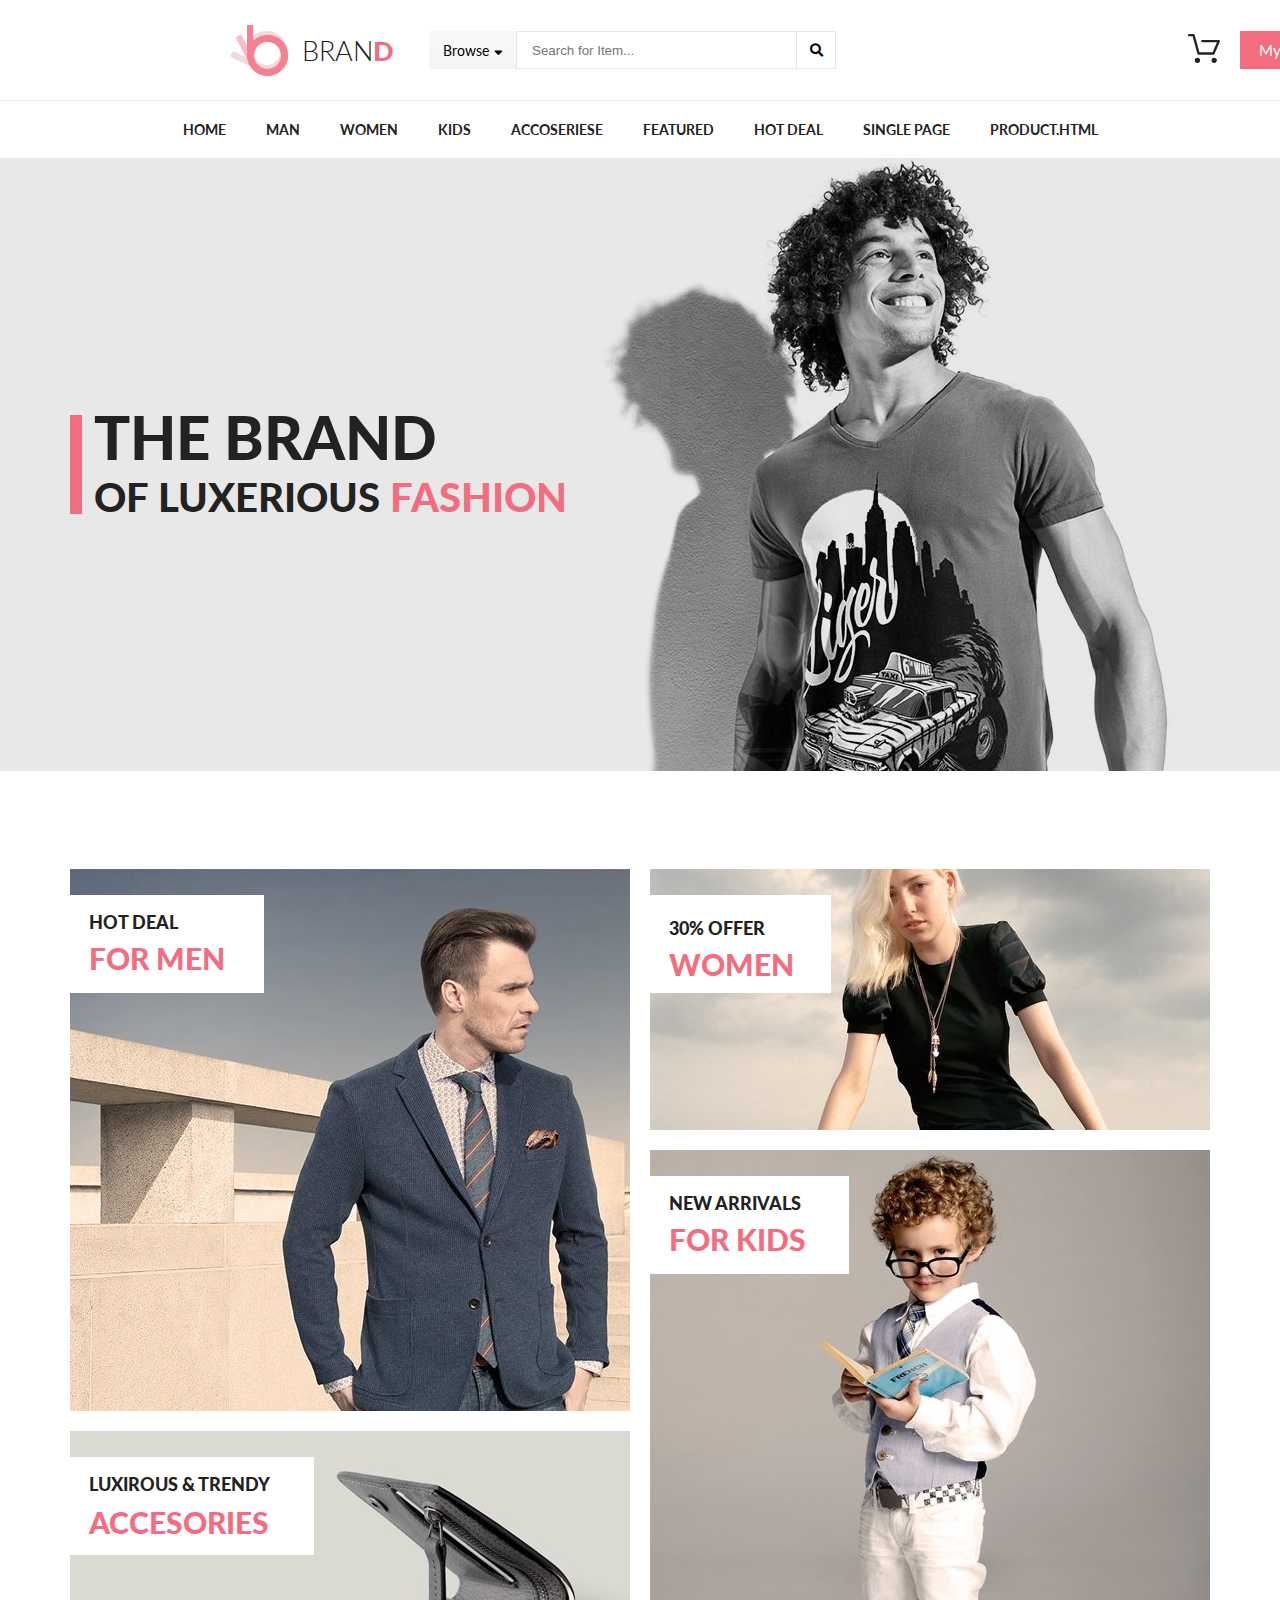
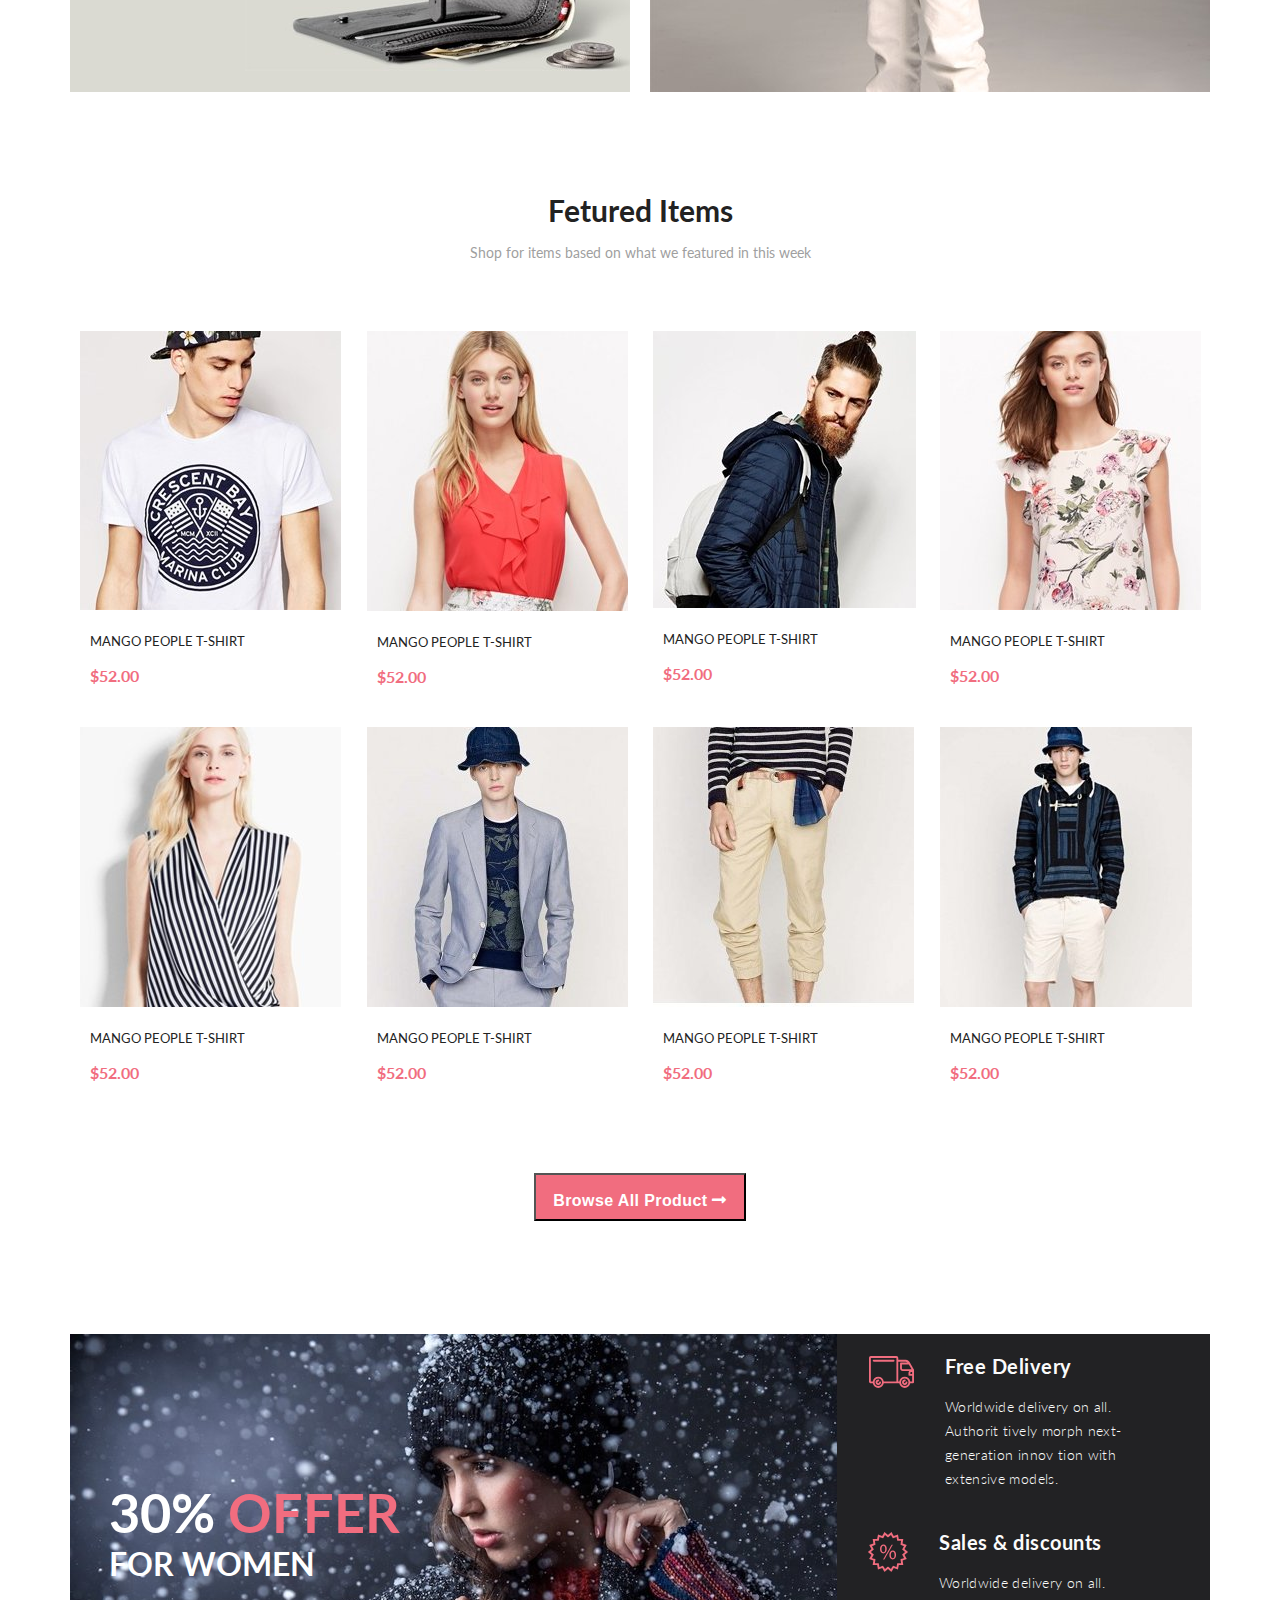
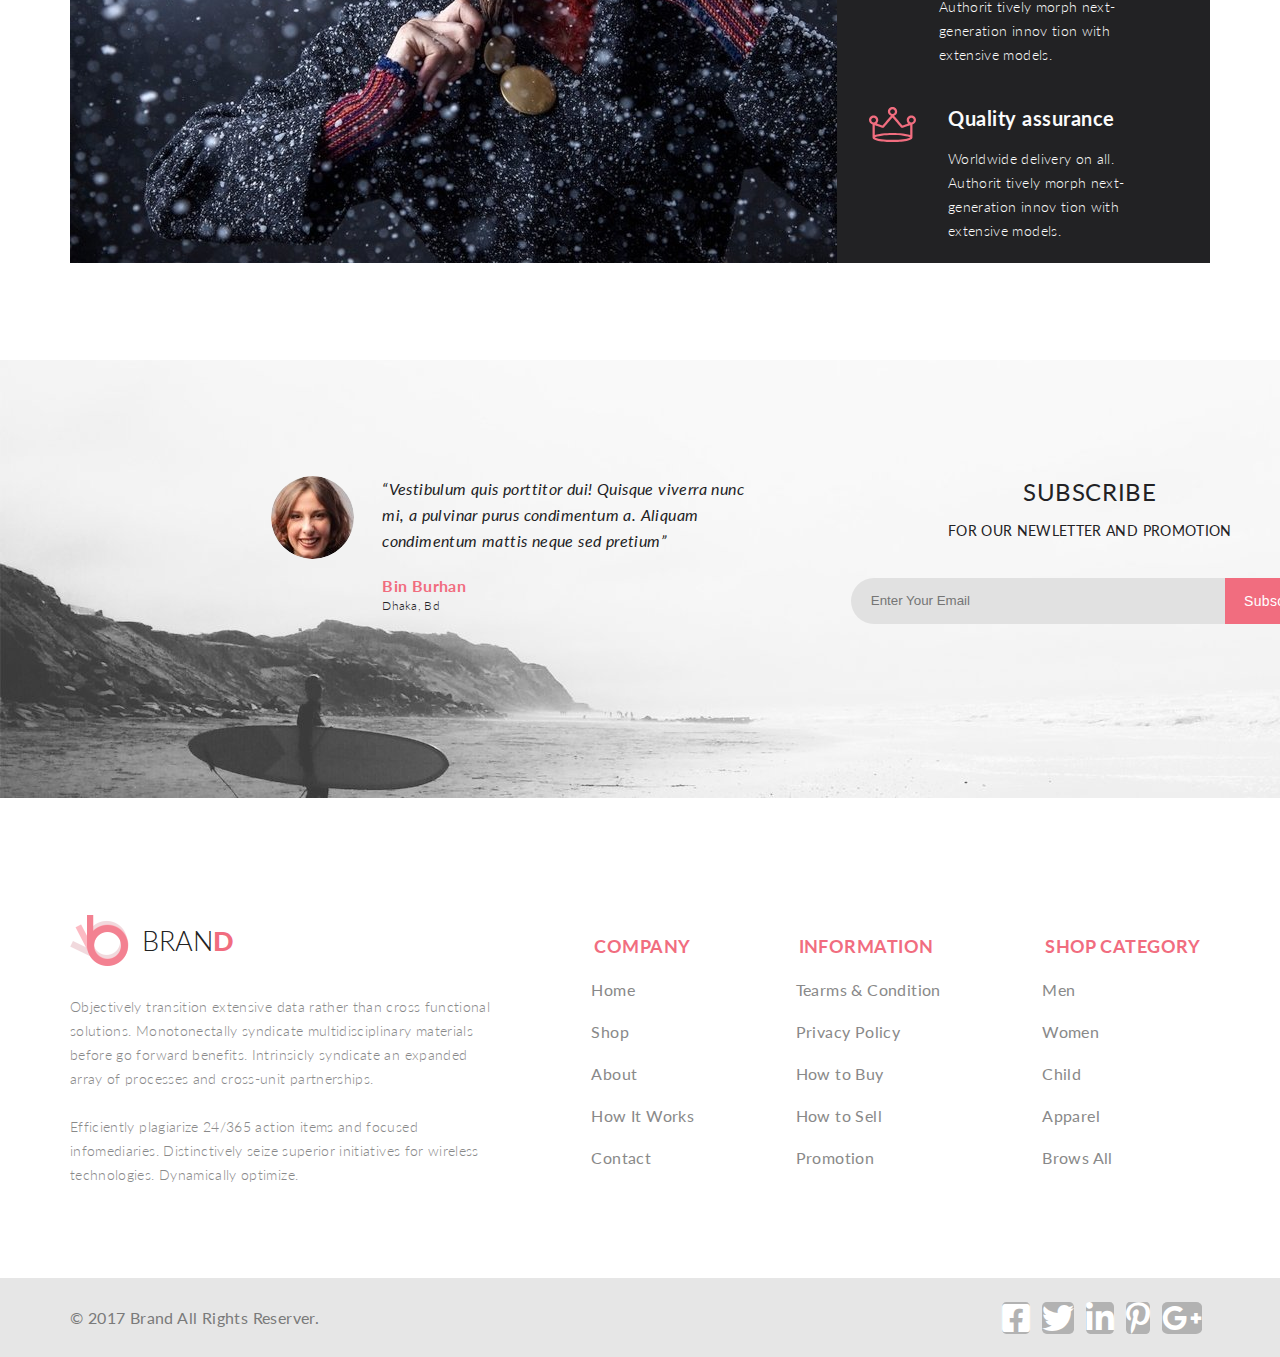
==== commit 2de2bd16: "corrected" ====
--- a/index.html
+++ b/index.html
@@ -56,16 +56,18 @@
             <div class="header__right">
                 <ul class="header__right__ul">
                     <li class="header__right__list">
-                        <a href="checkout.html"> <img class="header__cart" src="img/cart.svg" alt="Oops"></a>
+                        <a href="#"> <img class="header__cart" src="img/cart.svg" alt="Oops"></a>
                         <div class="header__right__list__drop">
                             <div class="header__right__list__drop__container">
                                 <div class="header__right__list__drop__container__content">
-                                    <img src="img/cart__img1.jpg" alt="Oops">
+                                    <a href="#" class="header__right__list__drop__container__content__img"><img src="img/cart__img1.jpg" alt="Oops"></a>
                                     <div class="header__right__list__drop__container__content__text">
                                         <div class="header__right__list__drop__container__content__text__block">
-                                            <h4 class="list__drop__container__content__headline">
-                                                Rebox Zane
-                                            </h4>
+                                            <a href="#">
+                                                <h4 class="list__drop__container__content__headline">
+                                                    Rebox Zane
+                                                </h4>
+                                            </a>
                                             <p class="list__drop__container__content__stars"> <i
                                                     class="far fa-star"></i><i class="far fa-star"></i><i
                                                     class="far fa-star"></i><i class="far fa-star"></i><i
@@ -78,12 +80,14 @@
                                     </div>
                                 </div>
                                 <div class="header__right__list__drop__container__content">
-                                    <img src="img/cart__img2.jpg" alt="Oops">
+                                        <a href="#" class="header__right__list__drop__container__content__img"><img src="img/cart__img2.jpg" alt="Oops"></a>
                                     <div class="header__right__list__drop__container__content__text">
                                         <div class="header__right__list__drop__container__content__text__block">
-                                            <h4 class="list__drop__container__content__headline">
-                                                Rebox Zane
-                                            </h4>
+                                            <a href="#">
+                                                <h4 class="list__drop__container__content__headline">
+                                                    Rebox Zane
+                                                </h4>
+                                            </a>
                                             <p class="list__drop__container__content__stars"> <i
                                                     class="far fa-star"></i><i class="far fa-star"></i><i
                                                     class="far fa-star"></i><i class="far fa-star"></i><i
@@ -179,6 +183,7 @@
             <li class="menu__list"><a class="menu__link" href="#">Featured</a></li>
             <li class="menu__list"><a class="menu__link" href="#">Hot Deal</a></li>
             <li class="menu__list"><a href="single__page.html" class="menu__link">single page</a></li>
+            <li class="menu__list"><a class="menu__link" href="product.html">product.html</a></li>
         </ul>
     </nav>
 
--- a/style/style.css
+++ b/style/style.css
@@ -2,6 +2,7 @@
     margin: 0;
     padding: 0;
 }
+
 /* анимацЪ */
 /* animation: sweep 1s ease; */
 @keyframes sweep {
@@ -227,7 +228,7 @@
     border-radius: 5px;
     display: none;
     position: absolute;
-    /* z-index: 2; */
+    z-index: 2;
 }
 
 .header__right__list {
@@ -245,6 +246,14 @@
     border-bottom: 1px solid rgb(237, 237, 237, 0.74);
     margin-top: 21px;
     padding-bottom: 16px;
+}
+
+.header__right__list__drop__container__content__img {
+    transform: scale(0.9);
+    transition: 0.5s;
+}
+.header__right__list__drop__container__content__img:hover {
+transform: scale(1.0);
 }
 
 .list__drop__container__content__headline {
@@ -1368,7 +1377,7 @@
 
 .section__checkout__register__menu__list__content {
     display: flex;
-    
+
     padding: 39px 39px 0 39px;
 }
 
@@ -1562,12 +1571,13 @@
     display: flex;
     align-items: center;
 }
-#checkout__summary:hover{
+
+#checkout__summary:hover {
     background-color: #9b9b9b;
 }
+
 #checkout__details {
     border-bottom: 1px solid #e8e8e8;
-    /* padding: 33px 0 33px 0; */
 }
 
 .checkout__details {
@@ -1580,7 +1590,6 @@
 
 #checkout__summary:hover {
     cursor: pointer;
-    
 }
 
 /* product.html */
@@ -1588,6 +1597,7 @@
     margin: 0 auto;
     width: 1140px;
     margin-top: 59px;
+    display: flex;
 }
 
 #details__product,
@@ -1635,8 +1645,8 @@
 }
 
 .ul__product__menu__left {
-    margin-left: 12px;
-    margin-top: 5px;
+    padding-left: 12px;
+    padding-top: 5px;
 }
 
 .details__product__link {
@@ -1651,6 +1661,10 @@
     box-shadow: 0 0 5px 5px #ef5b70;
 }
 
+.product__content__right {
+    /* display: flex; */
+    margin-left: 51px;
+}
 
 .specification__headline {
     font-size: 14px;
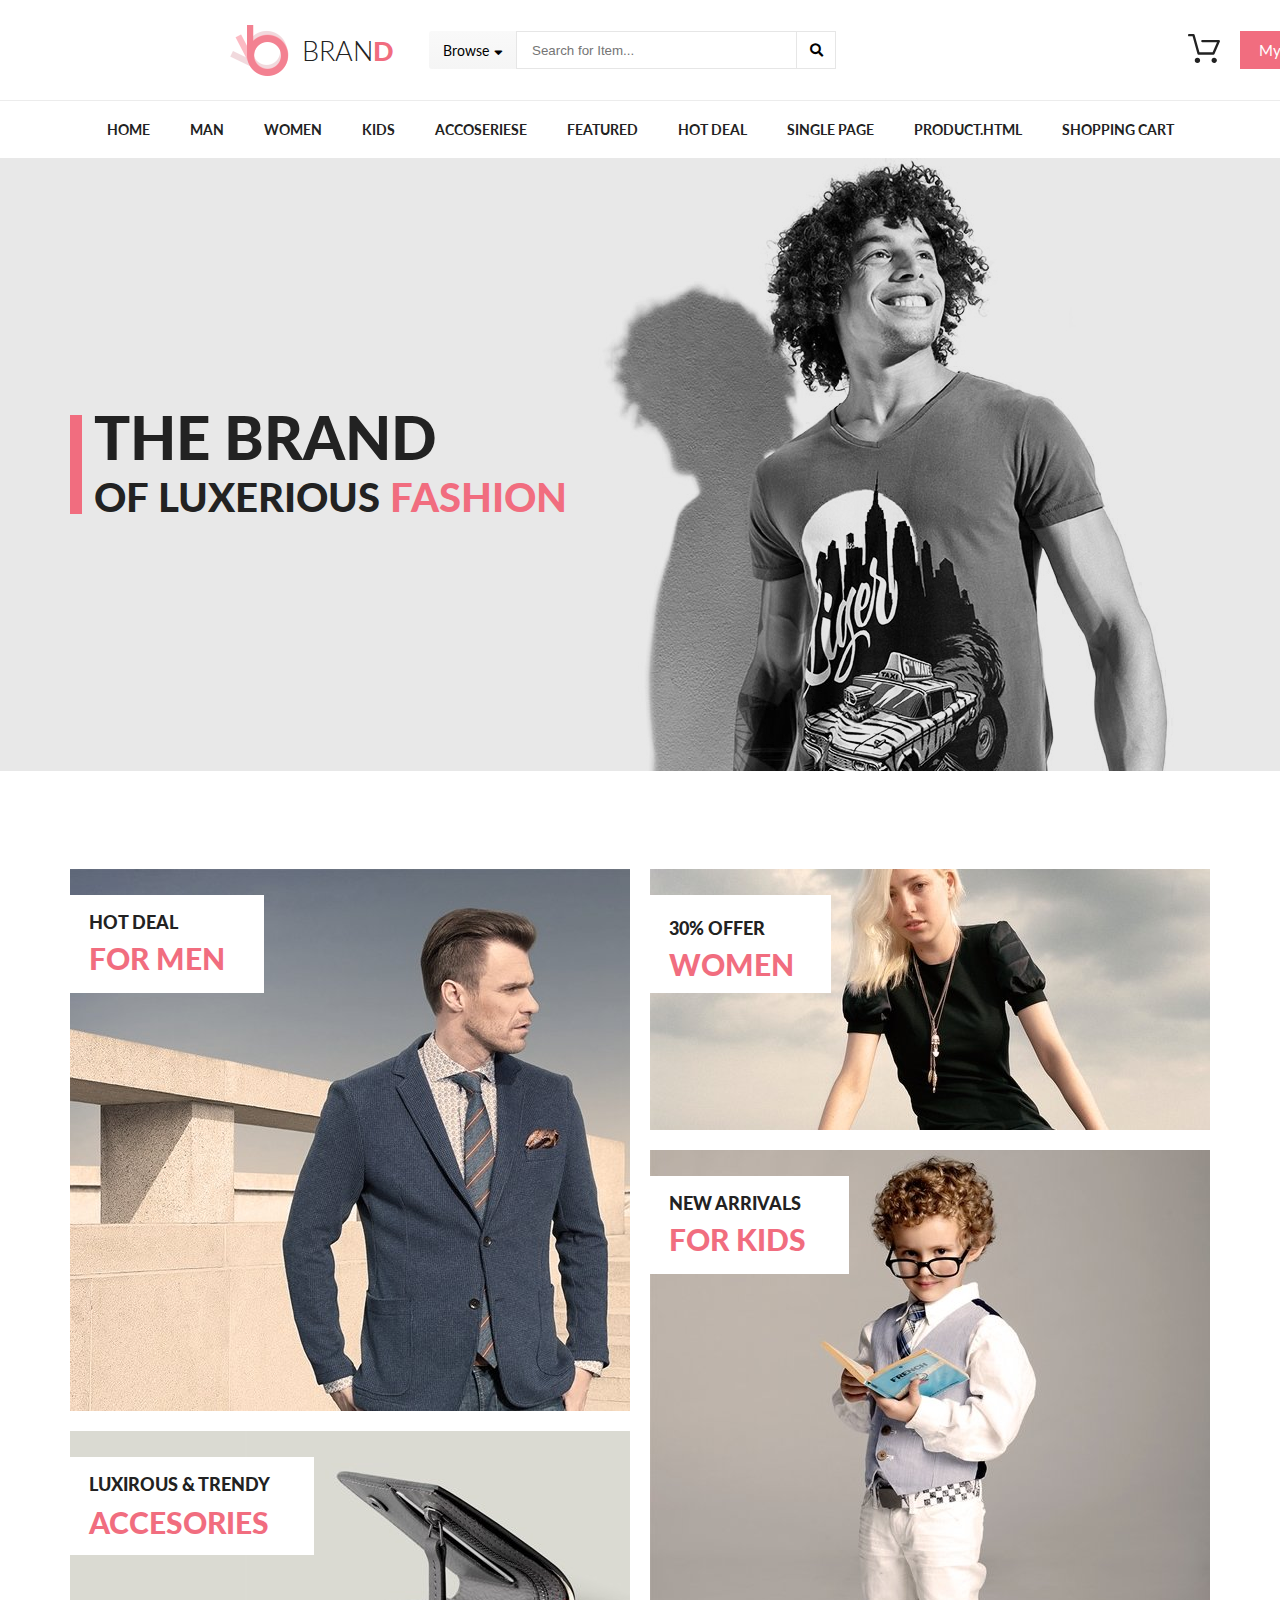
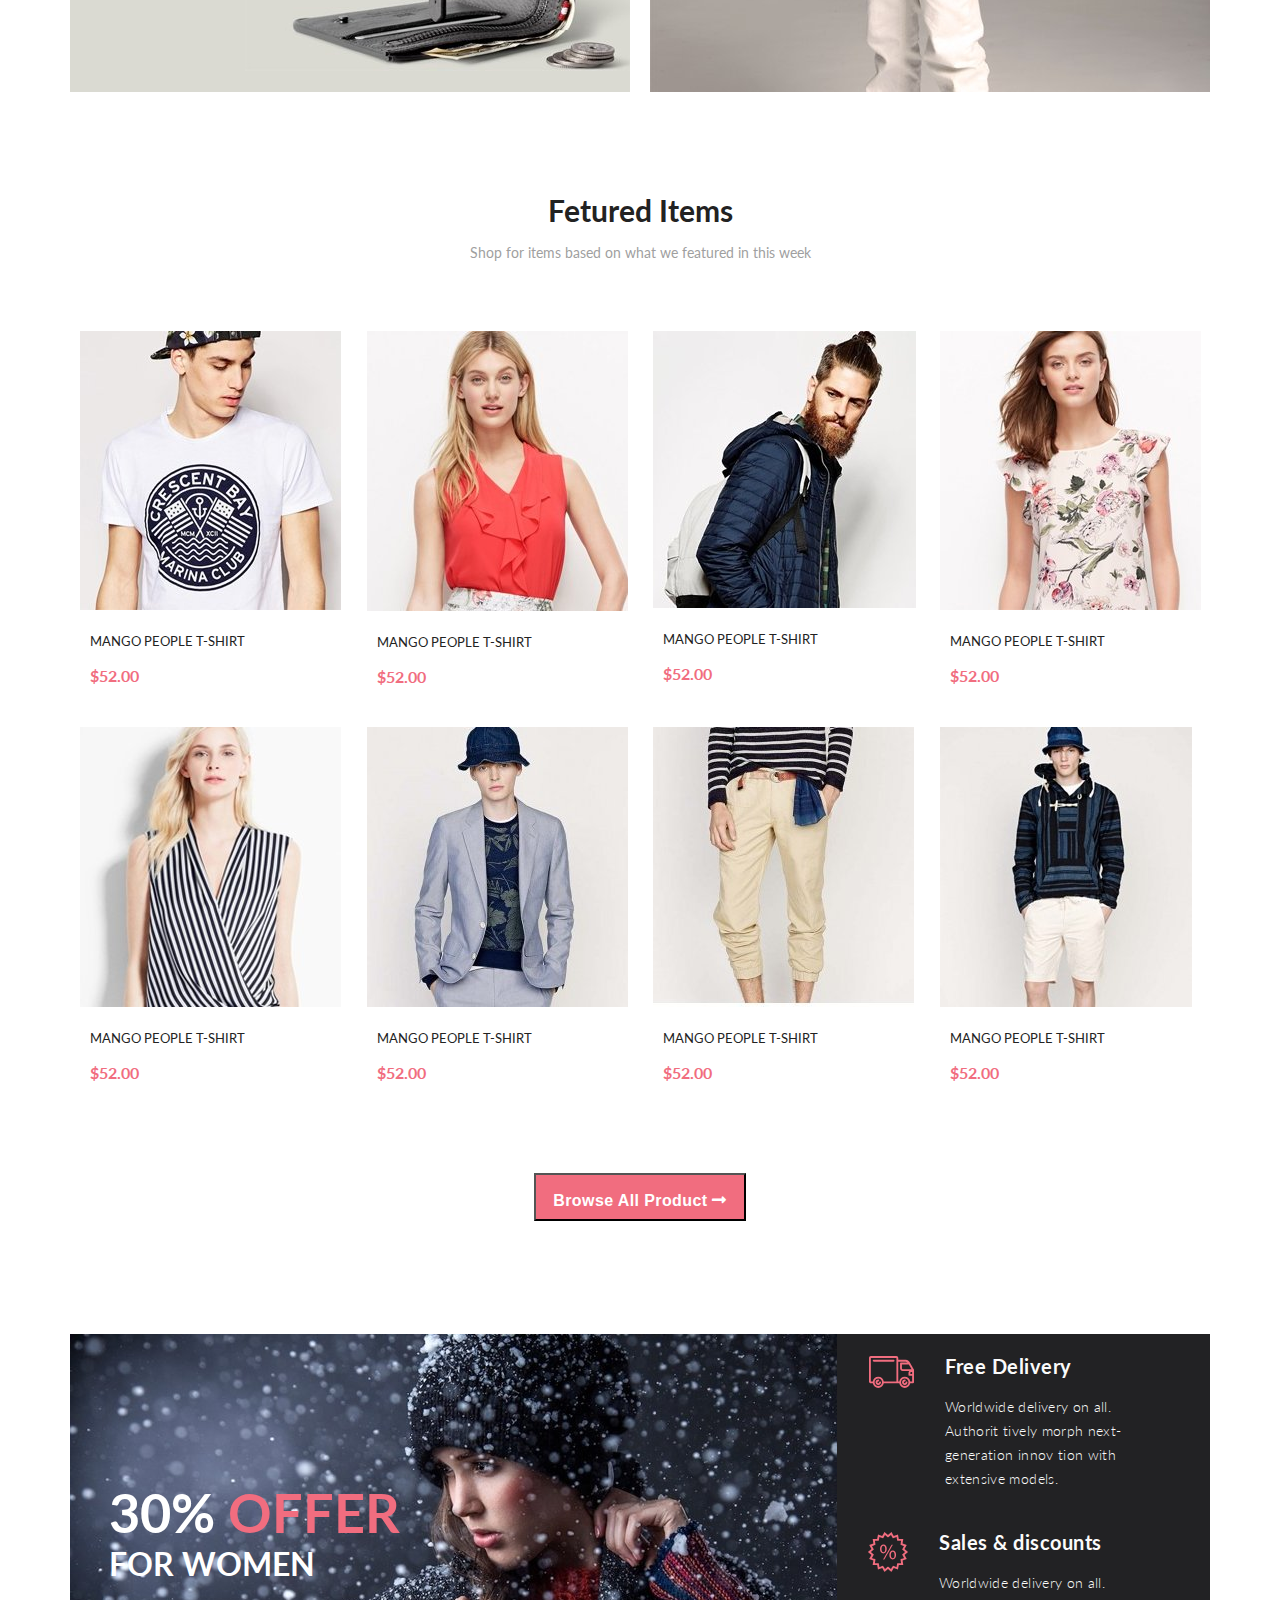
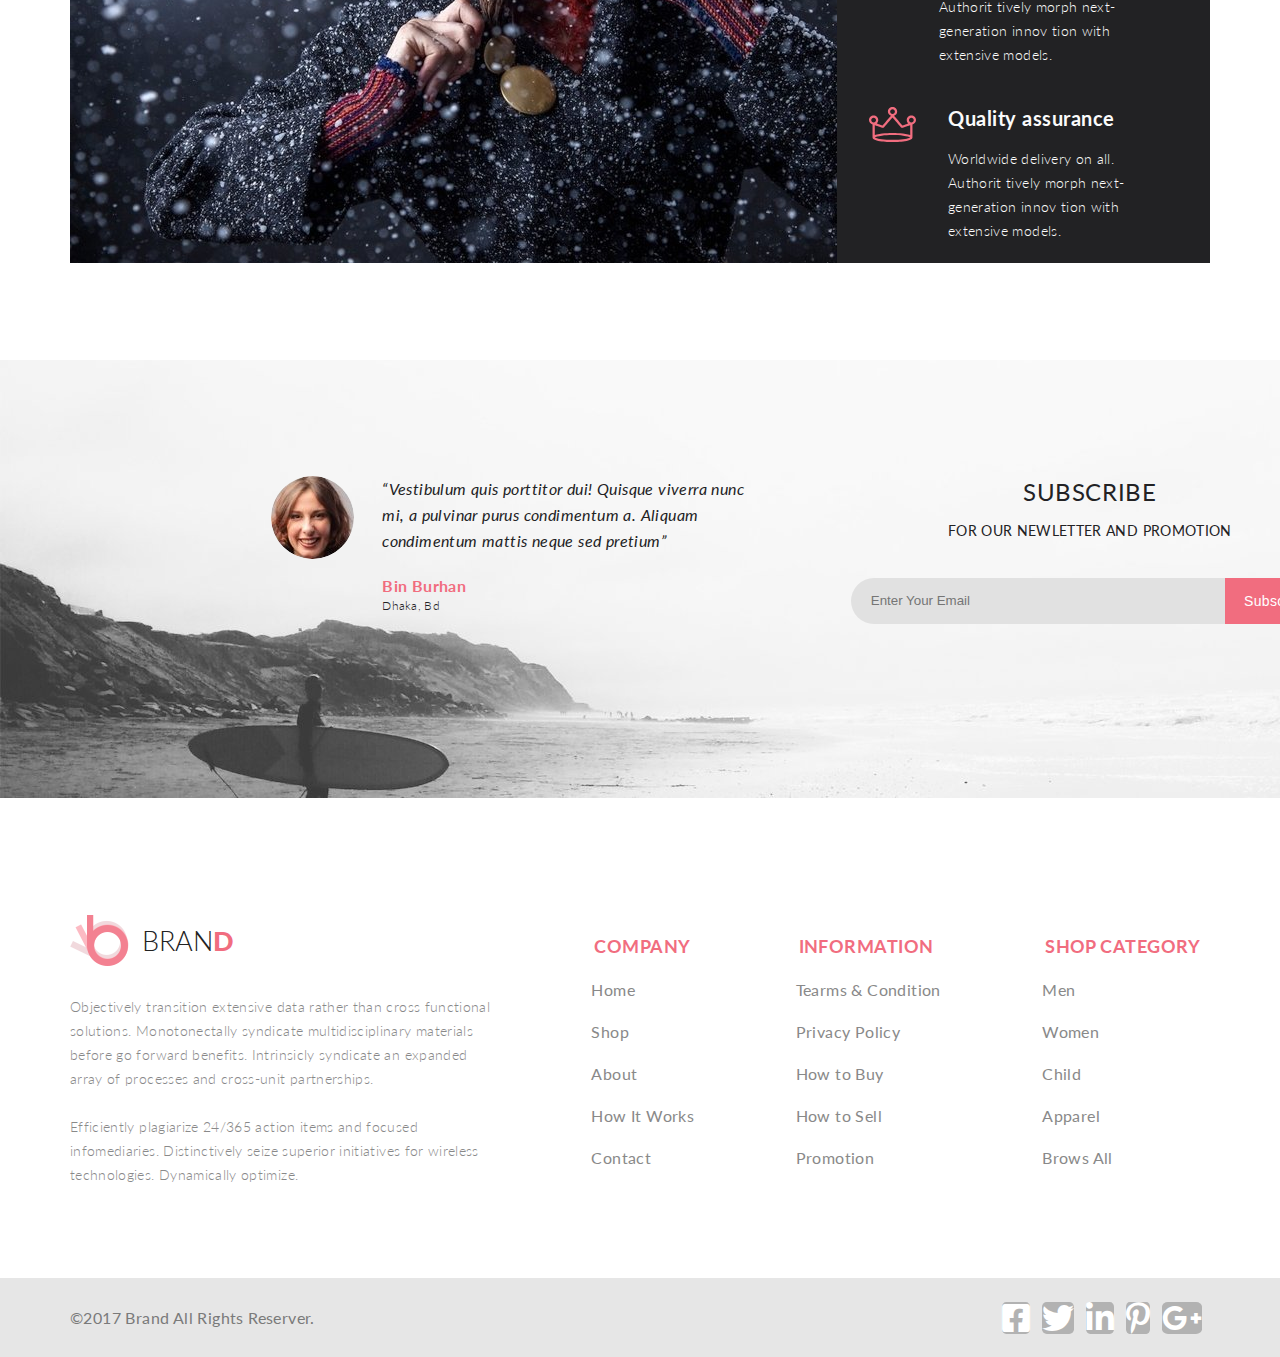
==== commit f4fe8fa5: "all" ====
--- a/index.html
+++ b/index.html
@@ -3,6 +3,7 @@
 
 <head>
     <meta charset="UTF-8">
+    <meta name="viewport" content="width=device-width, initial-scale=1">
     <title>Home</title>
     <link href="https://fonts.googleapis.com/css?family=Lato:100,300,400,400i,700,900&display=swap" rel="stylesheet">
     <link rel="stylesheet" href="font-awesome/css/all.css">
@@ -184,6 +185,8 @@
             <li class="menu__list"><a class="menu__link" href="#">Hot Deal</a></li>
             <li class="menu__list"><a href="single__page.html" class="menu__link">single page</a></li>
             <li class="menu__list"><a class="menu__link" href="product.html">product.html</a></li>
+            <li class="menu__list"><a class="menu__link" href="shopping__cart.html">shopping cart</a></li>
+            
         </ul>
     </nav>
 
@@ -253,7 +256,7 @@
                     <p class="section3__content__items__text1">Mango People T-shirt</p>
                     <div class="section3__content__items__container__text2">
                         <p class="section3__content__items__text2">$52.00</p>
-                        <p id="stars"> <i class="far fa-star"></i><i class="far fa-star"></i><i
+                        <p class="stars__index"> <i class="far fa-star"></i><i class="far fa-star"></i><i
                                 class="far fa-star"></i><i class="far fa-star"></i><i class="far fa-star"></i>
                         </p>
                     </div>
@@ -270,7 +273,7 @@
                     <p class="section3__content__items__text1">Mango People T-shirt</p>
                     <div class="section3__content__items__container__text2">
                         <p class="section3__content__items__text2">$52.00</p>
-                        <p id="stars"> <i class="far fa-star"></i><i class="far fa-star"></i><i
+                        <p class="stars__index"> <i class="far fa-star"></i><i class="far fa-star"></i><i
                                 class="far fa-star"></i><i class="far fa-star"></i><i class="far fa-star"></i>
                         </p>
                     </div>
@@ -286,7 +289,7 @@
                     <p class="section3__content__items__text1">Mango People T-shirt</p>
                     <div class="section3__content__items__container__text2">
                         <p class="section3__content__items__text2">$52.00</p>
-                        <p id="stars"> <i class="far fa-star"></i><i class="far fa-star"></i><i
+                        <p class="stars__index"> <i class="far fa-star"></i><i class="far fa-star"></i><i
                                 class="far fa-star"></i><i class="far fa-star"></i><i class="far fa-star"></i>
                         </p>
                     </div>
@@ -302,7 +305,7 @@
                     <p class="section3__content__items__text1">Mango People T-shirt</p>
                     <div class="section3__content__items__container__text2">
                         <p class="section3__content__items__text2">$52.00</p>
-                        <p id="stars"> <i class="far fa-star"></i><i class="far fa-star"></i><i
+                        <p class="stars__index"> <i class="far fa-star"></i><i class="far fa-star"></i><i
                                 class="far fa-star"></i><i class="far fa-star"></i><i class="far fa-star"></i>
                         </p>
                     </div>
@@ -318,7 +321,7 @@
                     <p class="section3__content__items__text1">Mango People T-shirt</p>
                     <div class="section3__content__items__container__text2">
                         <p class="section3__content__items__text2">$52.00</p>
-                        <p id="stars"> <i class="far fa-star"></i><i class="far fa-star"></i><i
+                        <p class="stars__index"> <i class="far fa-star"></i><i class="far fa-star"></i><i
                                 class="far fa-star"></i><i class="far fa-star"></i><i class="far fa-star"></i>
                         </p>
                     </div>
@@ -334,7 +337,7 @@
                     <p class="section3__content__items__text1">Mango People T-shirt</p>
                     <div class="section3__content__items__container__text2">
                         <p class="section3__content__items__text2">$52.00</p>
-                        <p id="stars"> <i class="far fa-star"></i><i class="far fa-star"></i><i
+                        <p class="stars__index"> <i class="far fa-star"></i><i class="far fa-star"></i><i
                                 class="far fa-star"></i><i class="far fa-star"></i><i class="far fa-star"></i>
                         </p>
                     </div>
@@ -350,7 +353,7 @@
                     <p class="section3__content__items__text1">Mango People T-shirt</p>
                     <div class="section3__content__items__container__text2">
                         <p class="section3__content__items__text2">$52.00</p>
-                        <p id="stars"> <i class="far fa-star"></i><i class="far fa-star"></i><i
+                        <p class="stars__index"> <i class="far fa-star"></i><i class="far fa-star"></i><i
                                 class="far fa-star"></i><i class="far fa-star"></i><i class="far fa-star"></i>
                         </p>
                     </div>
@@ -366,7 +369,7 @@
                     <p class="section3__content__items__text1">Mango People T-shirt</p>
                     <div class="section3__content__items__container__text2">
                         <p class="section3__content__items__text2">$52.00</p>
-                        <p id="stars"> <i class="far fa-star"></i><i class="far fa-star"></i><i
+                        <p class="stars__index"> <i class="far fa-star"></i><i class="far fa-star"></i><i
                                 class="far fa-star"></i><i class="far fa-star"></i><i class="far fa-star"></i>
                         </p>
                     </div>
@@ -461,7 +464,7 @@
             </p>
         </div>
         <div class="section__6__content__colonna">
-            <h1 class="section__6__content__headline">COMPANY</h1>
+            <h2 class="section__6__content__headline">COMPANY</h2>
             <ul>
                 <li class="section__6__list"><a class="section__6__link" href="#">Home</a></li>
                 <li class="section__6__list"><a class="section__6__link" href="#">Shop</a></li>
@@ -471,7 +474,7 @@
             </ul>
         </div>
         <div class="section__6__content__colonna">
-            <h1 class="section__6__content__headline">INFORMATION</h1>
+            <h2 class="section__6__content__headline">INFORMATION</h2>
             <ul>
                 <li class="section__6__list"><a class="section__6__link" href="#">Tearms & Condition</a></li>
                 <li class="section__6__list"><a class="section__6__link" href="#">Privacy Policy</a></li>
@@ -481,7 +484,7 @@
             </ul>
         </div>
         <div class="section__6__content__colonna">
-            <h1 class="section__6__content__headline">SHOP CATEGORY</h1>
+            <h2 class="section__6__content__headline">SHOP CATEGORY</h2>
             <ul>
                 <li class="section__6__list"><a class="section__6__link" href="#">Men</a></li>
                 <li class="section__6__list"><a class="section__6__link" href="#">Women</a></li>
@@ -496,7 +499,7 @@
 
     <footer>
         <div class="footer__container">
-            <p class="copyrigh">&copy 2017 Brand All Rights Reserver. </p>
+            <p class="copyrigh">&copy;2017 Brand All Rights Reserver. </p>
             <div class="footer__container__link">
                 <a class="footer__link" href="https://www.facebook.com" target="_Blank"><i
                         class="fab fa-facebook-square fa-2x network"></i></a>
--- a/style/style.css
+++ b/style/style.css
@@ -252,8 +252,9 @@
     transform: scale(0.9);
     transition: 0.5s;
 }
+
 .header__right__list__drop__container__content__img:hover {
-transform: scale(1.0);
+    transform: scale(1.0);
 }
 
 .list__drop__container__content__headline {
@@ -676,7 +677,7 @@
     box-shadow: 0px 5px 8px 0px rgba(0, 0, 0, 0.15);
 }
 
-.section3__content__items:hover #stars {
+.section3__content__items:hover .stars__index {
     display: block;
 }
 
@@ -1309,11 +1310,11 @@
     justify-content: space-between;
 }
 
-#stars {
+.stars__index {
     display: none;
 }
 
-.section__single__page__4__container__1:hover #stars {
+.section__single__page__4__container__1:hover .stars__index {
     display: block;
 }
 
@@ -1373,6 +1374,7 @@
     width: 1140px;
     margin: 0 auto;
     margin-top: 97px;
+    margin-bottom: 60px;
 }
 
 .section__checkout__register__menu__list__content {
@@ -1552,16 +1554,16 @@
     color: #636363;
 }
 
-#checkout__summary::after {
+.checkout__summary::after {
     display: block;
     content: "";
 }
 
-#checkout__summary::-webkit-details-marker {
+.checkout__summary::-webkit-details-marker {
     display: none;
 }
 
-#checkout__summary {
+.checkout__summary {
     font-size: 16px;
     font-weight: 700;
     text-transform: uppercase;
@@ -1572,23 +1574,19 @@
     align-items: center;
 }
 
-#checkout__summary:hover {
+.checkout__summary:hover {
     background-color: #9b9b9b;
 }
 
-#checkout__details {
+.checkout__details {
     border-bottom: 1px solid #e8e8e8;
-}
-
-.checkout__details {
-    margin-bottom: 60px;
 }
 
 details[open] summary~* {
     animation: sweep 1s ease;
 }
 
-#checkout__summary:hover {
+.checkout__summary:hover {
     cursor: pointer;
 }
 
@@ -1661,9 +1659,17 @@
     box-shadow: 0 0 5px 5px #ef5b70;
 }
 
+/* правый контент */
+
+
 .product__content__right {
-    /* display: flex; */
     margin-left: 51px;
+    width: 846px;
+}
+
+.product__content__right__specification {
+    display: flex;
+    justify-content: space-between;
 }
 
 .specification__headline {
@@ -1672,6 +1678,11 @@
     font-weight: 700;
     text-transform: uppercase;
     color: #6f6e6e;
+    margin-bottom: 25px;
+}
+
+.product__content__right__specification__cloth {
+    width: 210px;
 }
 
 .specification__cloth__link {
@@ -1679,5 +1690,460 @@
     line-height: 26px;
     font-weight: 400;
     color: #6f6e6e;
-    border-right: 2px solid #dfdfdf;
+    /* border-right: 2px solid #dfdfdf; */
+    padding-right: 10px;
+
+}
+
+.cloth__link__span {
+    color: #dfdfdf;
+    font-size: 14px;
+    line-height: 26px;
+    font-weight: 400;
+    padding-right: 10px;
+}
+
+.product__content__right__specification__size {
+    width: 244px;
+}
+
+.size__size {
+    margin-right: 9px;
+
+}
+
+#range {
+    width: 262px;
+    height: 6px;
+}
+
+.specification__checkbox {
+    font-size: 14px;
+    line-height: 20px;
+    font-weight: 400;
+    text-transform: uppercase;
+    color: #6f6e6e;
+    padding-right: 21px;
+}
+
+.product__content__right__specification__2 {
+    width: 846px;
+    height: 50px;
+    background-color: #f3f3f3;
+    margin-top: 41px;
+    margin-bottom: 48px;
+    display: flex;
+    align-items: center;
+}
+
+.product__content__right__specification__2__ein {
+    width: 168px;
+    height: 30px;
+    background-color: #ffffff;
+    border: 1.0px solid #ebebeb;
+    display: flex;
+    align-items: center;
+    margin-left: 9px;
+    justify-content: space-around;
+}
+
+.product__content__right__specification__2__ein__headline {
+    font-size: 14px;
+    line-height: 26px;
+    font-weight: 400;
+    color: #6f6e6e;
+    border-right: 1px solid #3ccc2f;
+    padding-right: 10px;
+    padding-left: 13px;
+}
+
+#sort__by__1,
+#sort__by__2 {
+    font-size: 14px;
+    line-height: 26px;
+    font-weight: 400;
+    color: #6f6e6e;
+    border: none;
+    outline: none;
+    padding-left: 5px;
+    padding-right: 10px;
+}
+
+.product__content__right__specification__2__zwei {
+    width: 119px;
+    height: 30px;
+    background-color: #ffffff;
+    border: 1.0px solid #ebebeb;
+    display: flex;
+    align-items: center;
+    margin-left: 9px;
+    justify-content: space-around;
+}
+
+/* основной правый контент */
+.product__content__right__product__container {
+    display: flex;
+    flex-wrap: wrap;
+}
+
+.section3__content__items__opacity__button_mini {
+    border: 1px solid #ffffff;
+    color: #ffffff;
+    border-radius: 3.0px;
+    display: block;
+    width: 57px;
+    height: 38px;
+    display: flex;
+    align-items: center;
+    justify-content: center;
+    margin-top: 8px;
+    transition: 1s;
+}
+
+.section3__content__items__opacity__buttons_2 {
+    display: flex;
+    justify-content: space-between;
+}
+
+.section3__content__items__opacity__button_mini:hover {
+    box-shadow: 0 0 10px 5px rgb(204, 14, 14);
+    transition: 1s;
+}
+
+.section3__content__items__opacity__button_mini:hover .retweet {
+    color: rgb(0, 0, 0);
+    font-weight: 700;
+    box-shadow: 0 0 5px 10px #000;
+    transition: 1s;
+}
+
+.section3__content__items__opacity__button_mini:hover .heart {
+    color: red;
+    font-weight: 700;
+    box-shadow: 0 0 10px 10px rgb(255, 0, 0);
+    background-color: rgba(255, 0, 0, 0.425);
+    border-radius: 30%;
+    transition: 1s;
+}
+
+.section3__content__items__bgc {
+    background-color: #f1edea;
+    height: 285px;
+}
+
+.section3__content__items__img__position {
+    margin-left: 27%;
+}
+
+/* пагинатион */
+
+.product__content__right__product__pagination {
+    display: flex;
+    justify-content: space-between;
+    margin-top: 43px;
+}
+
+.pagination__right__link {
+    font-size: 16px;
+    line-height: 26px;
+    font-weight: 700;
+    color: #ef5b70;
+    padding: 7px 45px;
+    border: 1.0px solid #ef5b70;
+    border-radius: 3.0px;
+    outline: none;
+    background-color: #ffffff;
+}
+
+.pagination__right__link:hover {
+    box-shadow: 0 0 10px 5px rgb(218, 0, 0);
+    background-color: rgba(207, 97, 97, 0.384);
+    transition: .5s;
+}
+
+.product__content__right__product__pagination__left {
+    width: 261px;
+    height: 44px;
+    background-color: #ffffff;
+    border: 1.0px solid #ebebeb;
+    border-radius: 3.0px;
+    display: flex;
+    justify-content: space-around;
+    align-items: center;
+}
+
+.pagination__left__link {
+    padding: 5px;
+    font-size: 16px;
+    line-height: 26px;
+    font-weight: 300;
+    color: #c4c4c4;
+}
+
+.pagination__left__link:hover {
+    color: rgb(150, 0, 0);
+    font-weight: 700;
+    background-color: rgb(92, 92, 92);
+}
+
+/* offer */
+.offer {
+    background-color: #222224;
+    height: 341px;
+    margin-top: 110px;
+    display: flex;
+    align-items: center;
+}
+
+.offer__container {
+    width: 1140px;
+    display: flex;
+    margin: 0 auto;
+}
+
+.section__4__right__content__text__product {
+    text-align: center;
+    width: 219px;
+    margin-left: 30px;
+}
+
+.offer__content__text {
+    text-align: center;
+}
+
+.offer__img {
+    margin-bottom: 24px;
+}
+
+.offer__img__set {
+    margin-bottom: 17px;
+}
+
+
+
+
+
+
+/* shopping Cart.html */
+.product__details {
+    width: 1140px;
+    margin: 0 auto;
+    margin-bottom: 63px;
+    margin-top: 90px;
+}
+
+.product__details__headline__container {
+    display: flex;
+    justify-content: space-between;
+    border-bottom: 1.0px solid #eaeaea;
+    margin-bottom: 22px;
+    padding-bottom: 20px;
+}
+
+.product__details__content__all {
+    border-bottom: 1.0px solid #eaeaea;
+    padding-bottom: 25px;
+    margin-bottom: 26px;
+    display: flex;
+    align-items: center;
+    justify-content: space-between;
+}
+
+.product__details__content {
+    width: 280px;
+    display: flex;
+    justify-content: space-between;
+    align-items: center;
+margin-right: 263px;
+
+}
+
+.product__details__headline {
+    font-size: 13px;
+    line-height: 20px;
+    font-weight: 700;
+    text-transform: uppercase;
+    letter-spacing: -0.015em;
+    color: #222222;
+}
+
+.product__details__headline:first-child {
+    margin-right: 445px;
+}
+
+.product__details__content__text_one,
+.product__details__content__text_two {
+    font-size: 13px;
+    line-height: 20px;
+    font-weight: 400;
+    color: #575757;
+}
+
+.product__details__content__text_one::after {
+    content: "Red";
+    font-size: 13px;
+    line-height: 20px;
+    font-weight: 300;
+    color: #6f6e6e;
+}
+
+.product__details__content__text_two::after {
+    content: "XII";
+    font-size: 13px;
+    line-height: 20px;
+    font-weight: 300;
+    color: #6f6e6e;
+}
+
+.product__details__content__headline {
+    /* margin-bottom: 38px; */
+    font-size: 13px;
+    line-height: 1.2;
+    font-weight: 400;
+    text-transform: uppercase;
+    color: #222222;
+}
+.stars__shopping {
+    margin-top: 11px;
+    margin-bottom: 15px;
+}
+.product__details__content__category {
+    font-size: 13px;
+    line-height: 20px;
+    font-weight: 400;
+    color: #656565;
+}
+
+.product__details__content__category__input {
+    width: 54px;
+    height: 30px;
+    background-color: #ffffff;
+    border: 1.0px solid #eaeaea;
+    text-align: center;
+}
+
+.fa-times-circle-2 {
+    font-size: 16px;
+    font-weight: 400;
+    text-transform: uppercase;
+    color: #c0c0c0;
+    margin-right: 15px;
+}
+.fa-times-circle-2:hover {
+    color: #fa0b0b;
+}
+
+/* после контента адрес */
+.shopping__adress {
+    width: 1140px;
+    margin: 0 auto;
+    display: flex;
+    justify-content: space-between;
+    margin-bottom: 79px;
+}
+
+.geo__adress {
+    width: 360px;
+}
+
+.geo__adress__headline {
+    font-size: 16px;
+    font-weight: 700;
+    text-transform: uppercase;
+    color: #222222;
+    margin-bottom: 22px;
+}
+
+.geo__adress__input {
+    width: 355px;
+    height: 45px;
+    background-color: #ffffff;
+    border: 1.0px solid #eaeaea;
+    padding-left: 18px;
+    padding-right: 12px;
+    font-size: 13px;
+    font-weight: 300;
+    color: #b1b1b1;
+    box-sizing: border-box;
+    margin-bottom: 20px;
+    outline: none;
+}
+
+.geo__adress__button {
+    font-size: 11px;
+    line-height: 1.2;
+    font-weight: 700;
+    text-transform: uppercase;
+    color: #4a4a4a;
+    width: 100px;
+    height: 35px;
+    background-color: #ffffff;
+    border: 1.0px solid #eaeaea;
+    outline: none;
+}
+
+.geo__adress__button:hover {
+    background-color: rgb(185, 0, 0);
+    box-shadow: 0 0 5px 5px #b1000f;
+}
+
+.geo__adress__p {
+    font-size: 14px;
+    font-weight: 300;
+    margin-bottom: 24px;
+}
+
+.geo__adress__3 {
+    background-color: #f5f3f3;
+    width: 360px;
+    height: 214px;
+    text-align: center;
+}
+
+.geo__adress__3__content {
+    border-bottom: 1px solid #e2e2e2;
+    padding-bottom: 22px;
+    margin-bottom: 17px;
+    text-align: right;
+    margin: 40px 40px 0 40px;
+}
+
+.geo__adress_price {
+    font-size: 11px;
+    line-height: 1.2;
+    font-weight: 400;
+    text-transform: uppercase;
+    color: #4a4a4a;
+}
+
+.geo__adress__total {
+    font-size: 16px;
+    font-weight: 700;
+    text-transform: uppercase;
+    color: #222222;
+    margin-top: 14px;
+}
+
+.geo__adress__total__color {
+    color: #f16d7f;
+    font-size: 16px;
+    font-weight: 700;
+    text-transform: uppercase;
+}
+
+.geo__adress__button__color {
+    width: 273px;
+    height: 50px;
+    background-color: #f16d7f;
+    font-size: 16px;
+    font-weight: 700;
+    text-transform: uppercase;
+    color: #ffffff;
+    outline: none;
+    margin-top: 17px;
+}
+
+.geo__adress__button__color:hover {
+    background-color: rgb(185, 0, 0);
+    box-shadow: 0 0 5px 5px #b1000f;
 }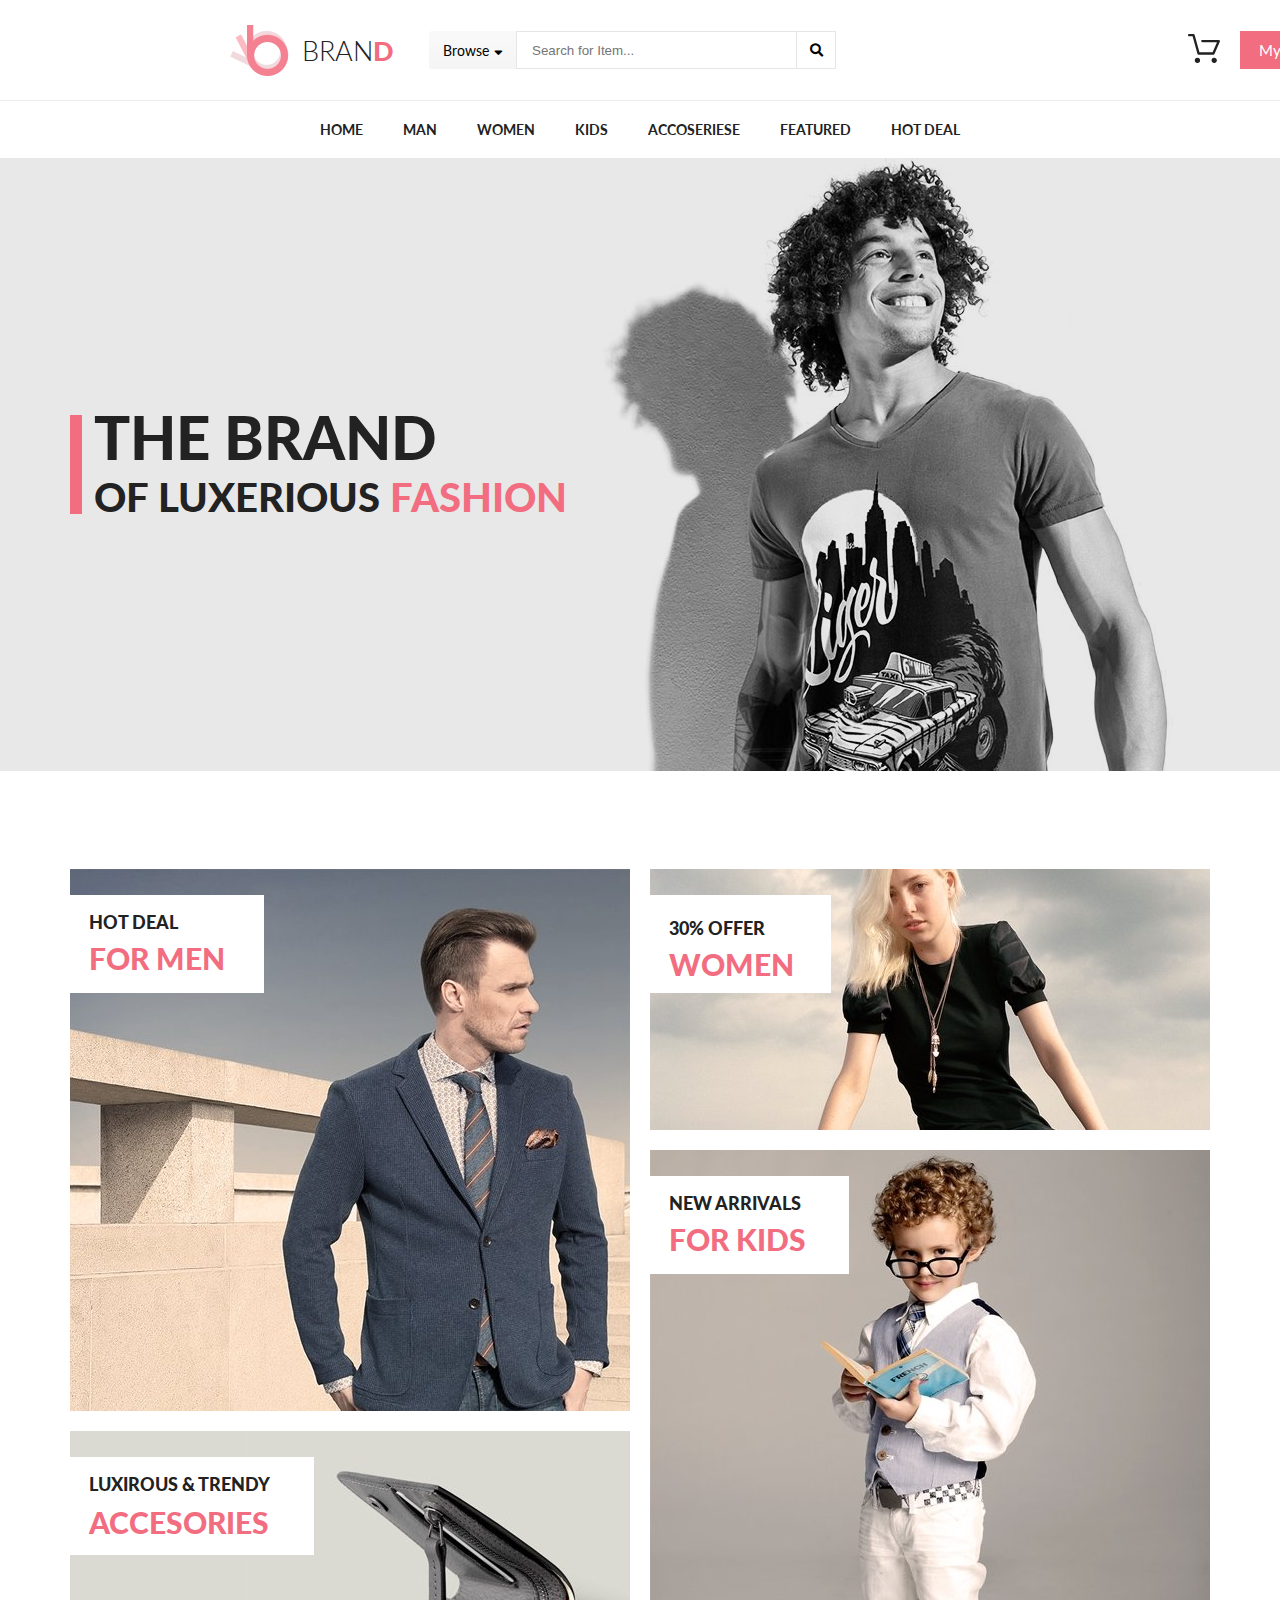
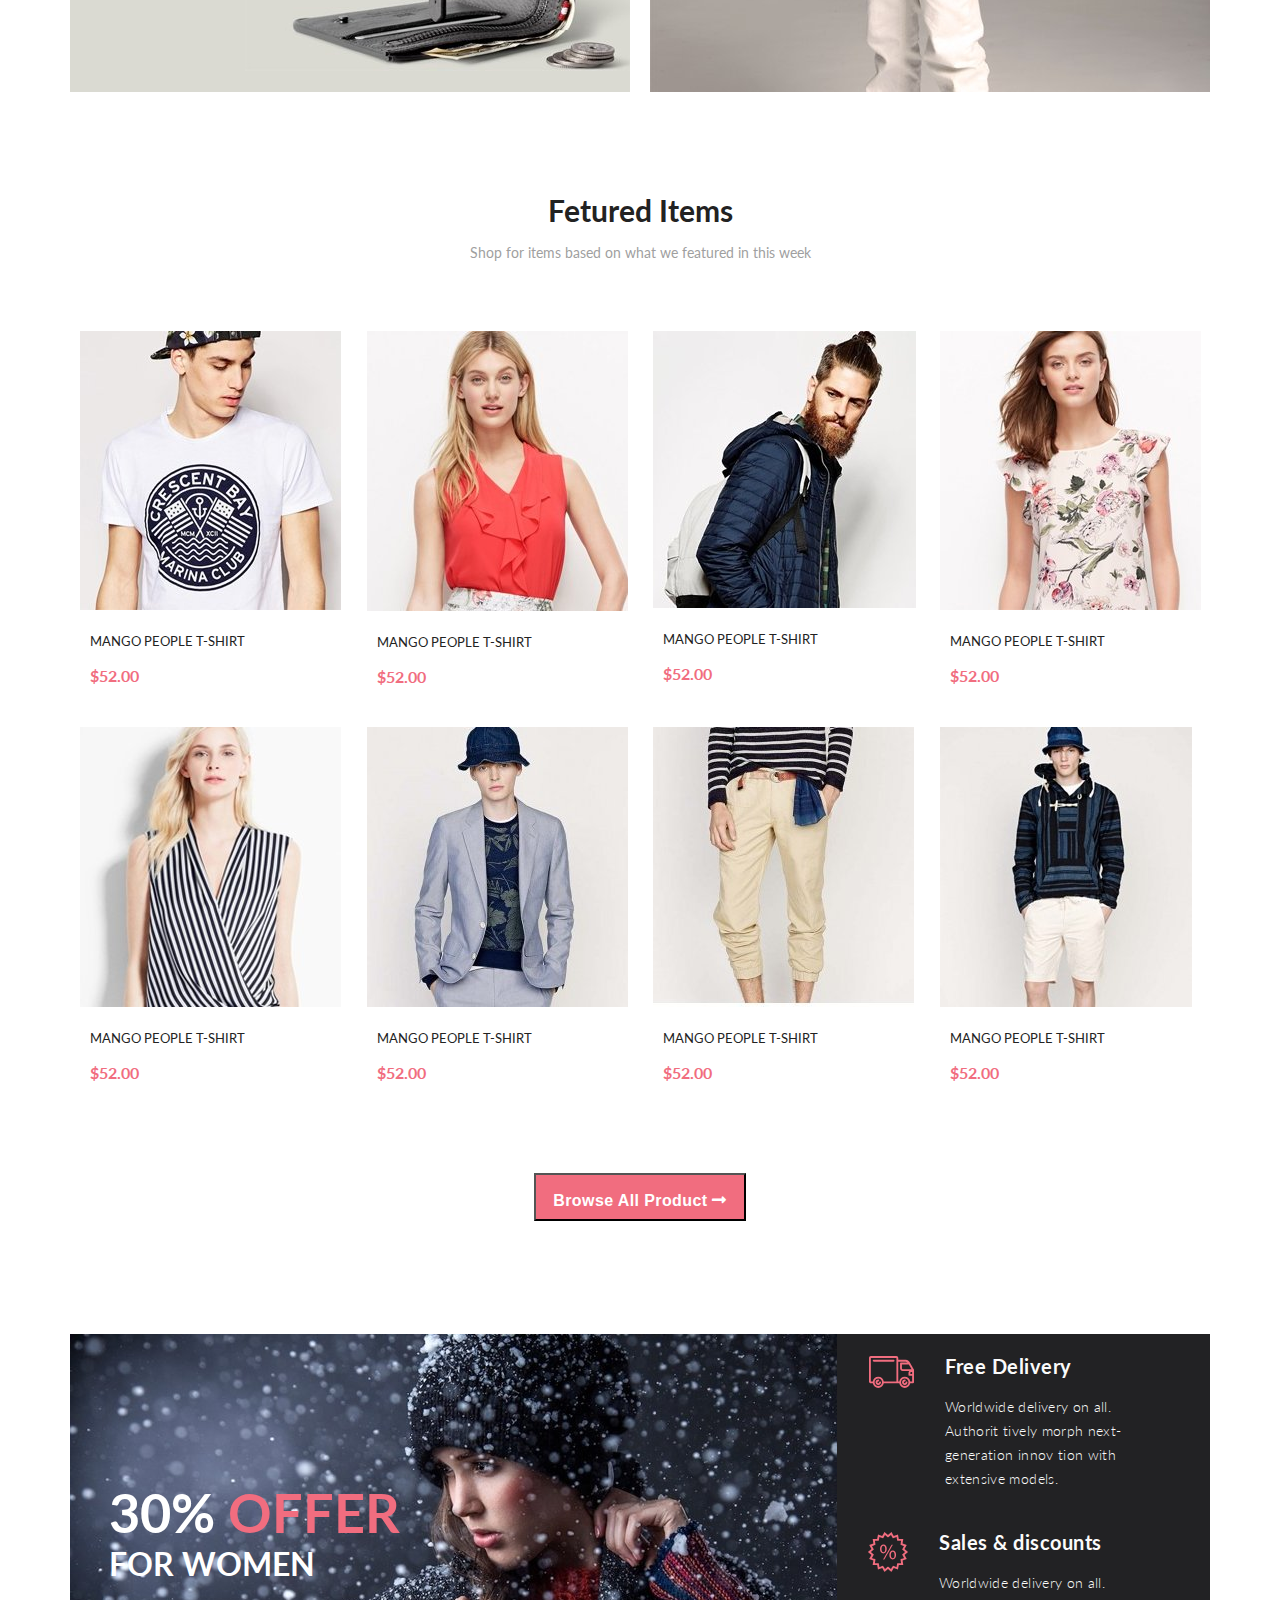
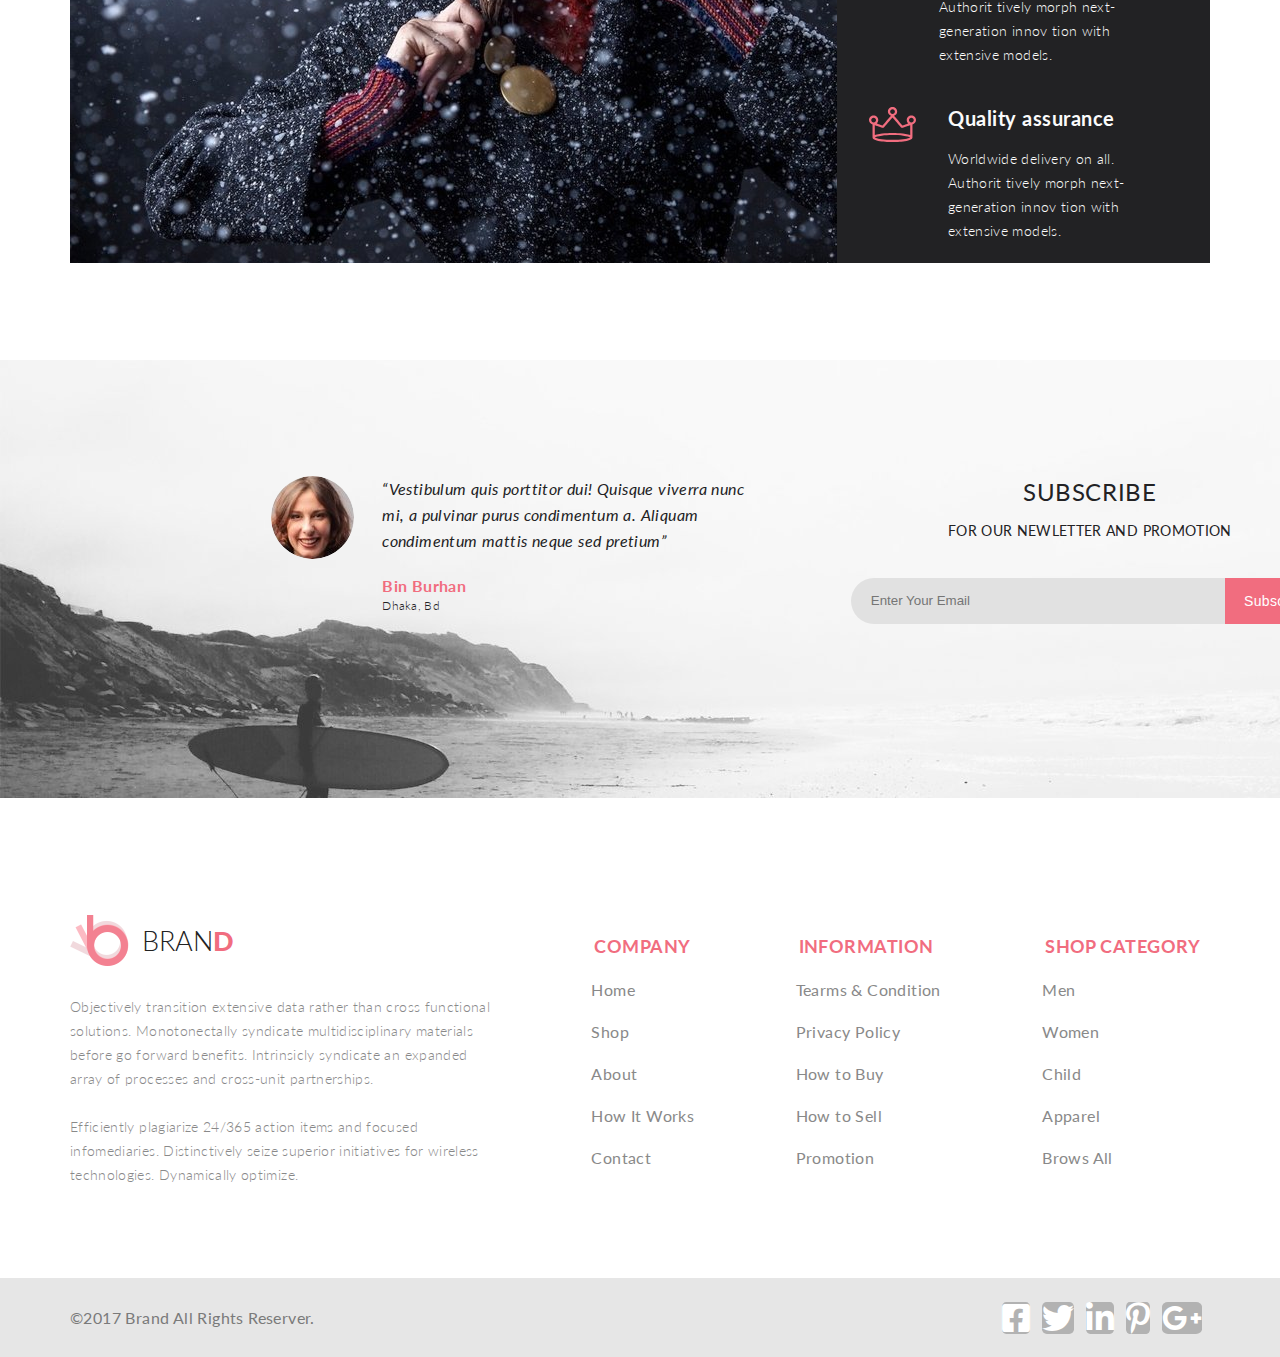
==== commit d317c16d: "fixbag" ====
--- a/index.html
+++ b/index.html
@@ -57,14 +57,14 @@
             <div class="header__right">
                 <ul class="header__right__ul">
                     <li class="header__right__list">
-                        <a href="#"> <img class="header__cart" src="img/cart.svg" alt="Oops"></a>
+                        <a href="#" class="header_cart_link"> <img class="header__cart" src="img/cart.svg" alt="Oops"></a>
                         <div class="header__right__list__drop">
                             <div class="header__right__list__drop__container">
                                 <div class="header__right__list__drop__container__content">
-                                    <a href="#" class="header__right__list__drop__container__content__img"><img src="img/cart__img1.jpg" alt="Oops"></a>
+                                    <a href="single__page.html" class="header__right__list__drop__container__content__img"><img src="img/cart__img1.jpg" alt="Oops"></a>
                                     <div class="header__right__list__drop__container__content__text">
                                         <div class="header__right__list__drop__container__content__text__block">
-                                            <a href="#">
+                                            <a href="single__page.html" class="list__drop__container__content__headline">
                                                 <h4 class="list__drop__container__content__headline">
                                                     Rebox Zane
                                                 </h4>
@@ -81,10 +81,10 @@
                                     </div>
                                 </div>
                                 <div class="header__right__list__drop__container__content">
-                                        <a href="#" class="header__right__list__drop__container__content__img"><img src="img/cart__img2.jpg" alt="Oops"></a>
+                                        <a href="single__page.html" class="header__right__list__drop__container__content__img"><img src="img/cart__img2.jpg" alt="Oops"></a>
                                     <div class="header__right__list__drop__container__content__text">
                                         <div class="header__right__list__drop__container__content__text__block">
-                                            <a href="#">
+                                            <a href="single__page.html" class="list__drop__container__content__headline__link">
                                                 <h4 class="list__drop__container__content__headline">
                                                     Rebox Zane
                                                 </h4>
@@ -107,7 +107,7 @@
 
                                 <a href="checkout.html"
                                     class="header__right__list__drop__container__content__button">checkout</a>
-                                <a href="#" class="header__right__list__drop__container__content__button2">Go to
+                                <a href="shopping__cart.html" class="header__right__list__drop__container__content__button2">Go to
                                     cart</a>
                             </div>
                         </div>
@@ -183,10 +183,6 @@
             <li class="menu__list"><a class="menu__link" href="#">Accoseriese</a></li>
             <li class="menu__list"><a class="menu__link" href="#">Featured</a></li>
             <li class="menu__list"><a class="menu__link" href="#">Hot Deal</a></li>
-            <li class="menu__list"><a href="single__page.html" class="menu__link">single page</a></li>
-            <li class="menu__list"><a class="menu__link" href="product.html">product.html</a></li>
-            <li class="menu__list"><a class="menu__link" href="shopping__cart.html">shopping cart</a></li>
-            
         </ul>
     </nav>
 
--- a/style/style.css
+++ b/style/style.css
@@ -195,6 +195,7 @@
     justify-content: center;
     display: flex;
     align-items: center;
+    margin-left: 20px;
 }
 
 .arrow_account {
@@ -209,12 +210,11 @@
 .header__cart {
     width: 32px;
     height: 29px;
-    margin-right: 20px;
 }
 
 .header__cart:hover {
     box-shadow: 0 0 10px 1px #000000;
-    transition: 0.5s;
+    transition: background 0.5s;
     border-radius: 15%;
     background-color: rgb(0, 0, 0, 0.3);
 }
@@ -264,7 +264,10 @@
     text-transform: uppercase;
     color: #222222;
 }
-
+.list__drop__container__content__headline:hover {
+    background-color: #df0000a4;
+    border-radius: 15%;
+}
 .list__drop__container__content__stars {
     font-size: 12px;
     font-weight: 400;
@@ -1328,14 +1331,12 @@
 
 
 /* checkout.html */
-.section__nav__header__1 {
-
+.section__nav__header {
     height: 148px;
     background-color: #f8f3f4;
-
-}
-
-.section__nav__header__1__container {
+}
+
+.nav__header__container {
     width: 1140px;
     height: 100%;
     margin: 0 auto;
@@ -1344,7 +1345,7 @@
     align-items: center;
 }
 
-.section__nav__header__1__h {
+.nav__header__hedline {
     font-size: 24px;
     line-height: 20px;
     font-weight: 900;
@@ -1352,20 +1353,24 @@
     color: #f16d7f;
 }
 
-.section__nav__header__1__p {
+.nav__header__link {
     font-size: 14px;
     line-height: 20px;
     font-weight: 300;
     text-transform: uppercase;
-    color: #636363
-}
-
-.section__nav__header__1__p__color {
-    font-size: 14px;
-    line-height: 20px;
-    font-weight: 700;
-    text-transform: uppercase;
+    color: #636363;
+    margin: 5px;
+}
+
+.nav__header__link__color {
+    font-weight: 700;
     color: #f16d7f;
+}
+
+.nav__header__link:hover {
+    box-shadow: 0 0 2px 2px #6e6e6e56;
+    background-color: rgba(190, 190, 190, 0.534);
+    border-radius: 15%;
 }
 
 /* section register */
@@ -1379,7 +1384,6 @@
 
 .section__checkout__register__menu__list__content {
     display: flex;
-
     padding: 39px 39px 0 39px;
 }
 
@@ -1954,7 +1958,7 @@
     display: flex;
     justify-content: space-between;
     align-items: center;
-margin-right: 263px;
+    margin-right: 263px;
 
 }
 
@@ -2003,10 +2007,12 @@
     text-transform: uppercase;
     color: #222222;
 }
+
 .stars__shopping {
     margin-top: 11px;
     margin-bottom: 15px;
 }
+
 .product__details__content__category {
     font-size: 13px;
     line-height: 20px;
@@ -2029,6 +2035,7 @@
     color: #c0c0c0;
     margin-right: 15px;
 }
+
 .fa-times-circle-2:hover {
     color: #fa0b0b;
 }
